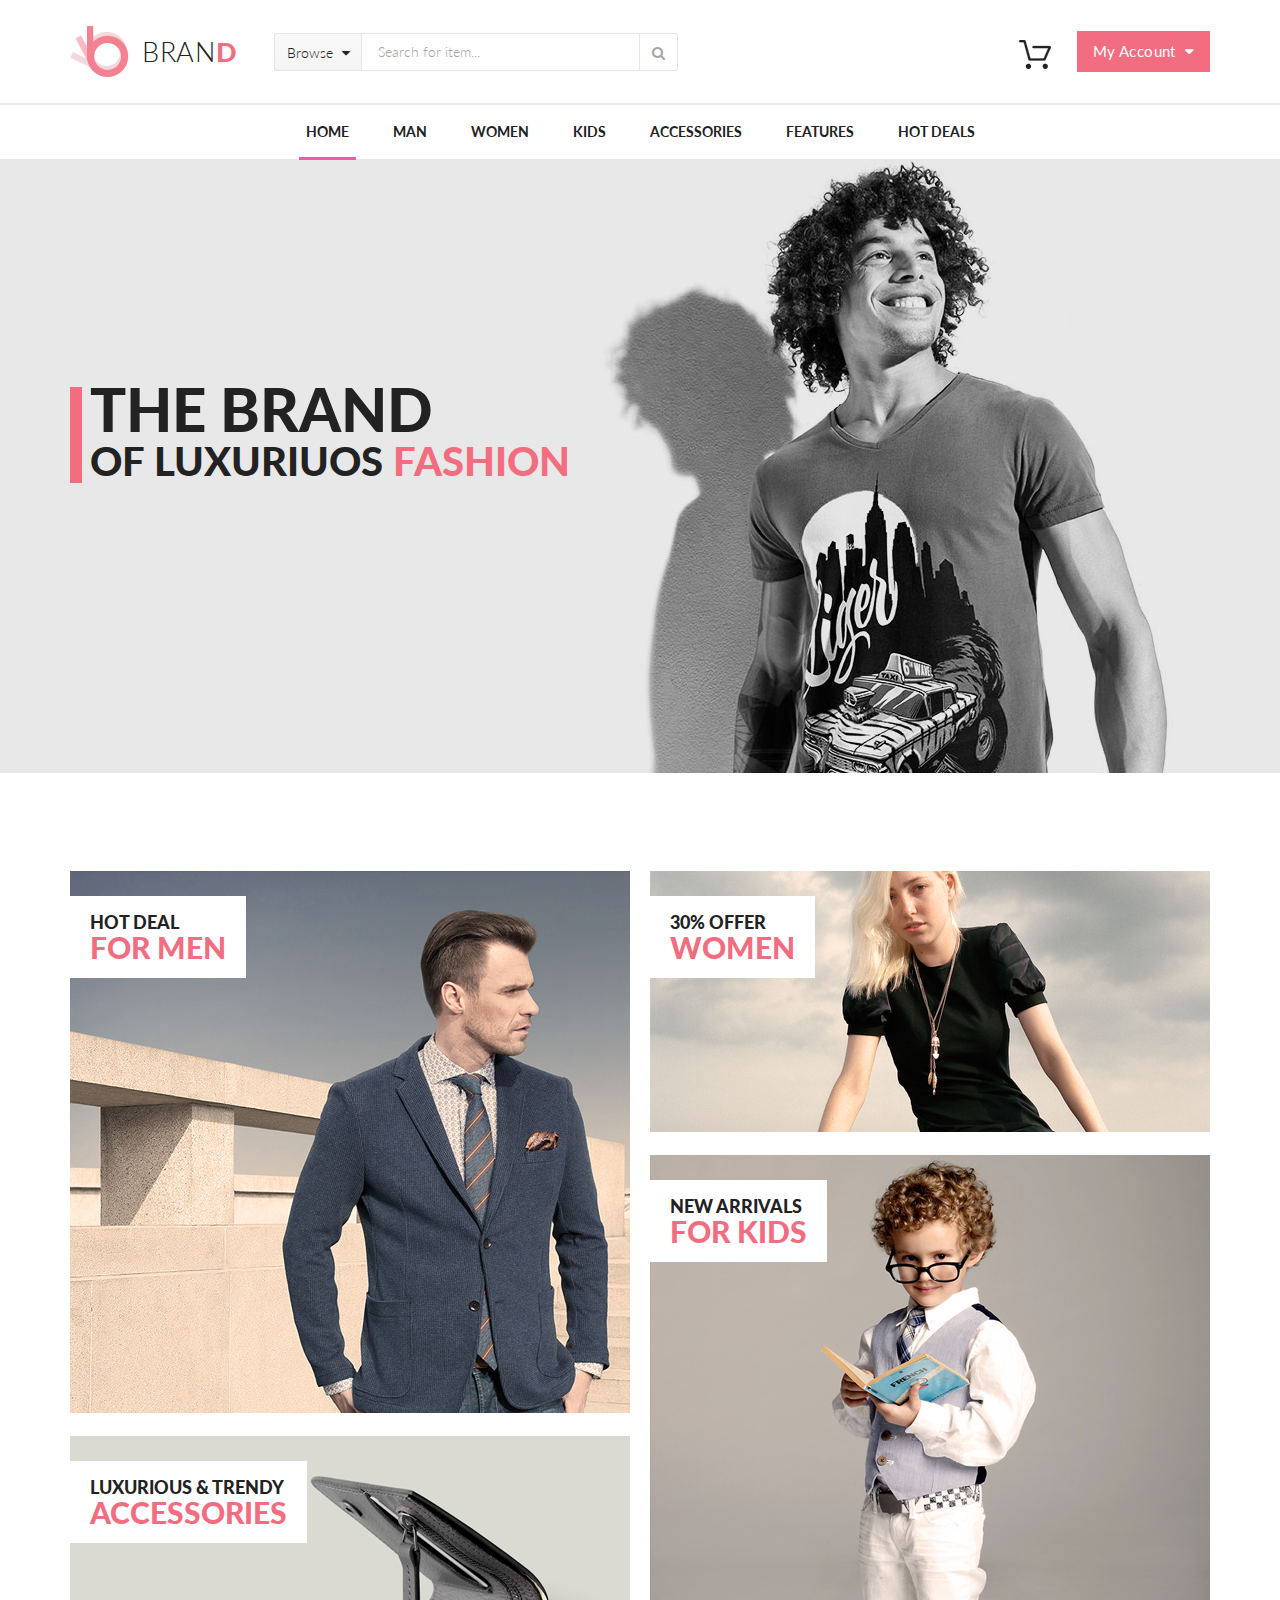
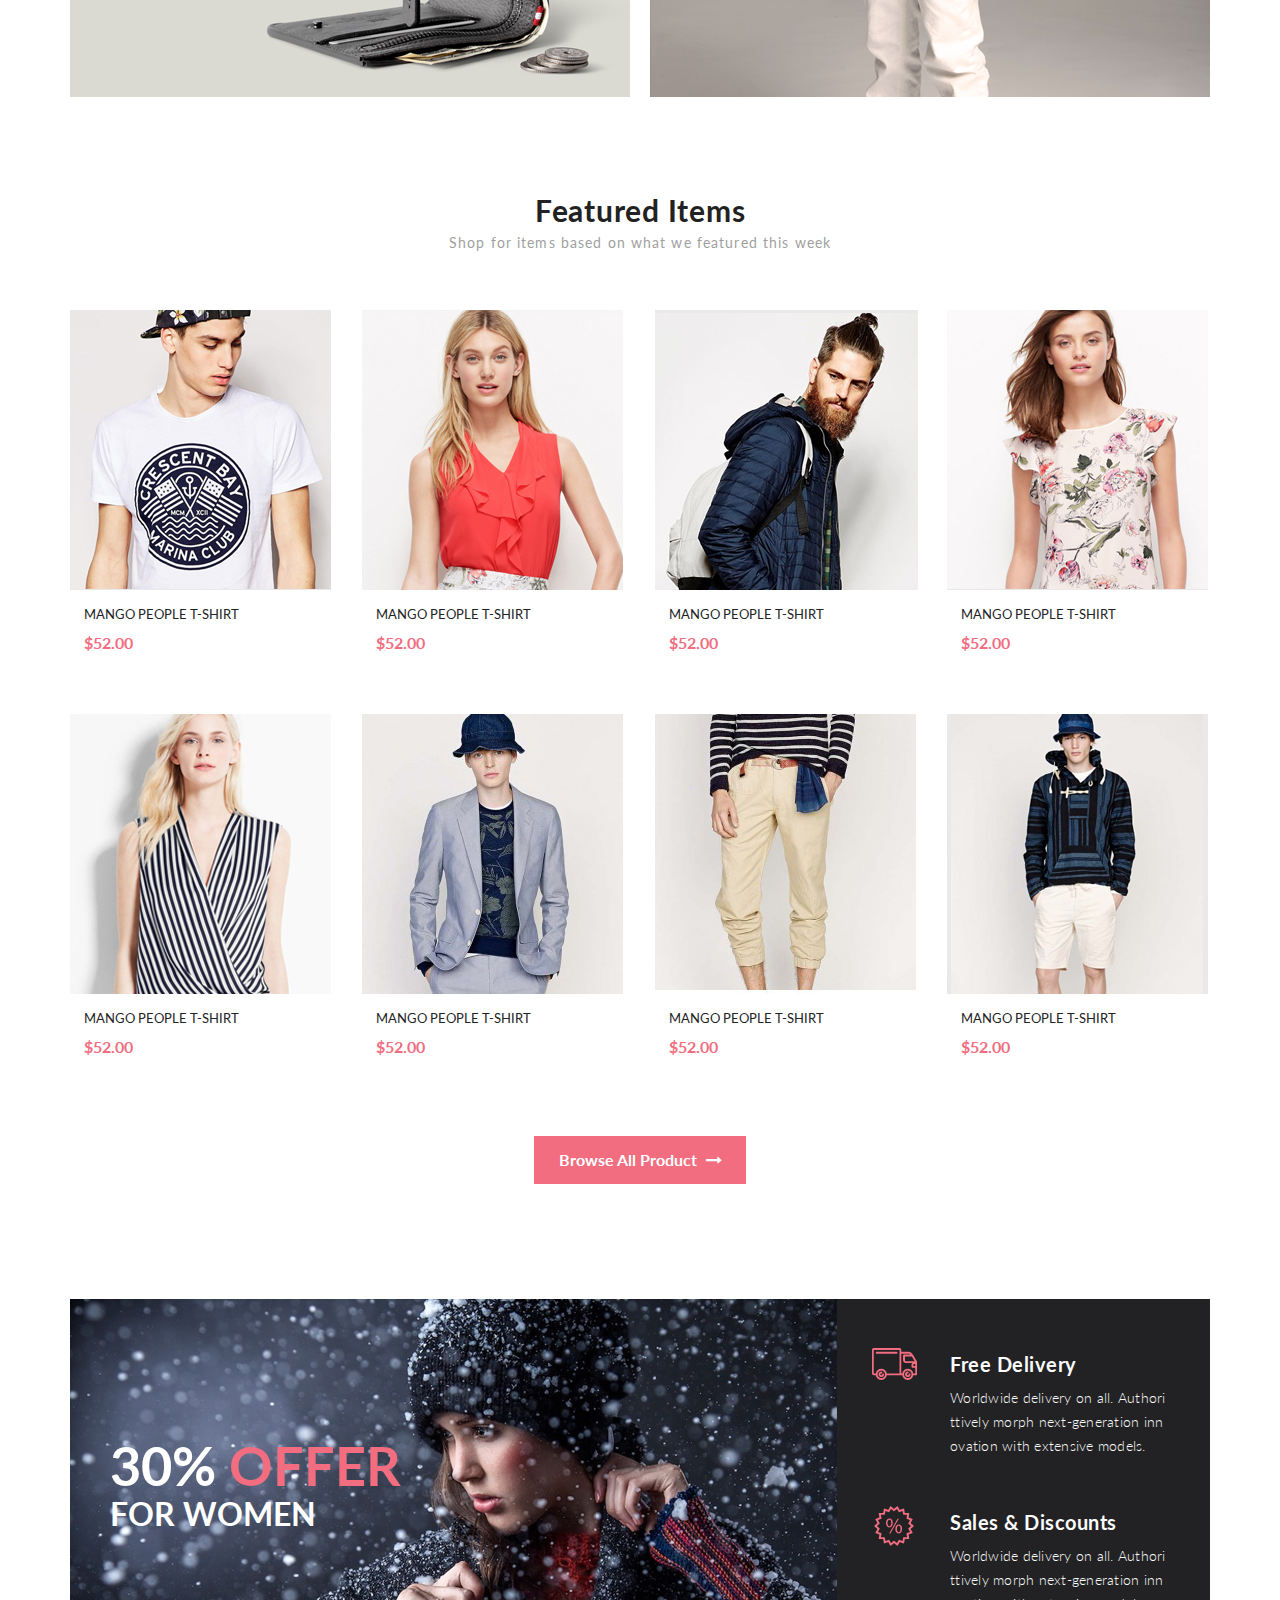
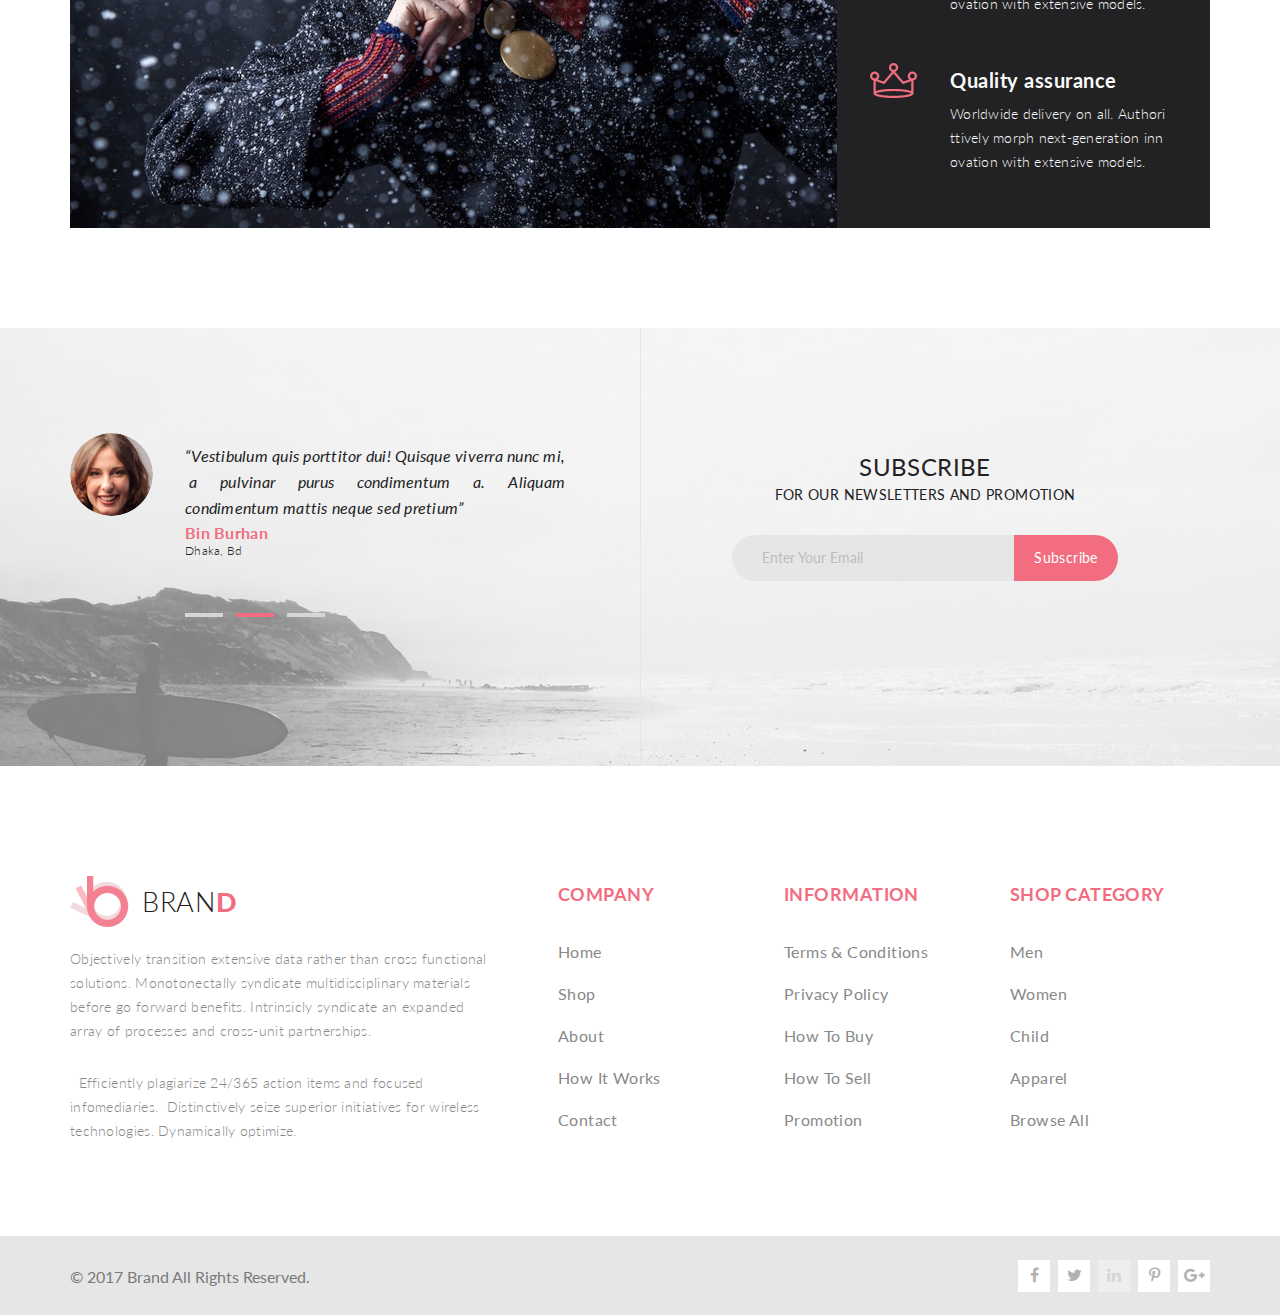
==== lesson-2/index.html @ b7039fea "начальное состояние" ====
<!doctype html>
<html lang="en">
<head>
    <meta charset="UTF-8">
    <title>Document</title>
    <link rel="stylesheet" href="css/reset.css">
    <link rel="stylesheet" href="css/style.css">
    <link href="https://fonts.googleapis.com/css?family=Lato:300,400,400i,700,900" rel="stylesheet">
    <link rel="stylesheet" href="https://maxcdn.bootstrapcdn.com/font-awesome/4.7.0/css/font-awesome.min.css">
</head>
<body>

<div class="header">
    <div class="container flex-box">

        <div class="search-block">
            <a href="index.html" class="logo"><img src="img/logo.png" alt="BRAND">BRAN<span>D</span></a>
            <a class="sb-cat-btn" href="#">Browse<i class="fa fa-caret-down" aria-hidden="true"></i></a>
            <input type="search" class="sb-input" placeholder="Search for item...">
            <a class="sb-search-btn" href="#"><i class="fa fa-search" aria-hidden="true"></i></a>
        </div>
        <div class="header-right">
            <a class="shop-cart" href="#"><img src="img/cart.png" alt="Shopping Cart"></a>
            <a class="my_acc" href="#">My Account<i class="fa fa-caret-down" aria-hidden="true"></i></a>
        </div>
    </div>
    <hr class="header-hr">
    <div class="container">
        <div class="nav">
            <ul>
                <li><a href="#" class="active-link">Home</a></li>
                <li><a href="#">Man</a></li>
                <li><a href="#">Women</a></li>
                <li><a href="#">Kids</a></li>
                <li><a href="#">Accessories</a></li>
                <li><a href="#">Features</a></li>
                <li><a href="#">Hot Deals</a></li>
            </ul>
        </div>
    </div>
</div>
<div class="slider">
    <div class="container">
        <div class="slider-block">
            <div class="slider-caption">
                <h2>The&nbsp;Brand<br>
                    <span>of Luxuriuos <span class="spec_color">Fashion</span></span></h2>
            </div>
        </div>
    </div>
</div>
<div class="main_content">
    <div class="container">
        <div class="categories">
            <div class="category-item catx2">
                <a href="#"><img src="img/men.jpg" alt="for men">

                    <div class="cat_label">hot deal<br><span>for men</span></div>
                </a>
            </div>
            <div class="category-item catx1">
                <a href="#">
                    <img src="img/access.jpg" alt="accessories">

                    <div class="cat_label">luxurious & trendy<br><span>accessories</span></div>
                </a></div>
            <div class="category-item catx1">
                <a href="#">
                    <img src="img/women.jpg" alt="for women">

                    <div class="cat_label">30% offer<br><span>women</span></div>
                </a></div>
            <div class="category-item catx2">
                <a href="#">
                    <img src="img/kids.jpg" alt="for kids">

                    <div class="cat_label">new arrivals<br><span>for kids</span></div>
                </a></div>
        </div>
    </div>
    <div class="container">
        <div class="features">
            <div class="feature-caption">
                <h3>Featured Items</h3>
                <span>Shop for items based on what we featured this week</span>
            </div>
            <div class="feature-list">
                <div class="feature-item">
                    <div class="f-thmb">
                        <div class="hover-cart-btn">
                            <a href="#" class="hover-add-to-cart"><img src="img/cart2.png" alt="cart">Add to Cart</a>
                        </div>
                        <div class="overlay-bg"></div>
                        <div class="f-img"><img src="img/01.jpg" alt="mango people t-shirt"></div>
                    </div>
                    <div class="f-desc">
                        <span class="f-title">mango people t-shirt</span><br>
                        <span class="f-price">52.00</span>
                    </div>
                </div>
                <div class="feature-item">
                    <div class="f-thmb">
                        <div class="hover-cart-btn">
                            <a href="#" class="hover-add-to-cart"><img src="img/cart2.png" alt="cart">Add to Cart</a>
                        </div>
                        <div class="overlay-bg"></div>
                        <div class="f-img"><img src="img/02.jpg" alt=""></div>
                    </div>
                    <div class="f-desc">
                        <span class="f-title">mango people t-shirt</span><br>
                        <span class="f-price">52.00</span>
                    </div>
                </div>
                <div class="feature-item">
                    <div class="f-thmb">
                        <div class="hover-cart-btn">
                            <a href="#" class="hover-add-to-cart"><img src="img/cart2.png" alt="cart">Add to Cart</a>
                        </div>
                        <div class="overlay-bg"></div>
                        <div class="f-img"><img src="img/03.jpg" alt=""></div>
                    </div>
                    <div class="f-desc">
                        <span class="f-title">mango people t-shirt</span><br>
                        <span class="f-price">52.00</span>
                    </div>
                </div>
                <div class="feature-item">
                    <div class="f-thmb">
                        <div class="hover-cart-btn">
                            <a href="#" class="hover-add-to-cart"><img src="img/cart2.png" alt="cart">Add to Cart</a>
                        </div>
                        <div class="overlay-bg"></div>
                        <div class="f-img"><img src="img/04.jpg" alt=""></div>
                    </div>
                    <div class="f-desc">
                        <span class="f-title">mango people t-shirt</span><br>
                        <span class="f-price">52.00</span>
                    </div>
                </div>
                <div class="feature-item">
                    <div class="f-thmb">
                        <div class="hover-cart-btn">
                            <a href="#" class="hover-add-to-cart"><img src="img/cart2.png" alt="cart">Add to Cart</a>
                        </div>
                        <div class="overlay-bg"></div>
                        <div class="f-img"><img src="img/05.jpg" alt=""></div>
                    </div>
                    <div class="f-desc">
                        <span class="f-title">mango people t-shirt</span><br>
                        <span class="f-price">52.00</span>
                    </div>
                </div>
                <div class="feature-item">
                    <div class="f-thmb">
                        <div class="hover-cart-btn">
                            <a href="#" class="hover-add-to-cart"><img src="img/cart2.png" alt="cart">Add to Cart</a>
                        </div>
                        <div class="overlay-bg"></div>
                        <div class="f-img"><img src="img/06.jpg" alt=""></div>
                    </div>
                    <div class="f-desc">
                        <span class="f-title">mango people t-shirt</span><br>
                        <span class="f-price">52.00</span>
                    </div>
                </div>
                <div class="feature-item">
                    <div class="f-thmb">
                        <div class="hover-cart-btn">
                            <a href="#" class="hover-add-to-cart"><img src="img/cart2.png" alt="cart">Add to Cart</a>
                        </div>
                        <div class="overlay-bg"></div>
                        <div class="f-img"><img src="img/07.jpg" alt=""></div>
                    </div>
                    <div class="f-desc">
                        <span class="f-title">mango people t-shirt</span><br>
                        <span class="f-price">52.00</span>
                    </div>
                </div>
                <div class="feature-item">
                    <div class="f-thmb">
                        <div class="hover-cart-btn">
                            <a href="#" class="hover-add-to-cart"><img src="img/cart2.png" alt="cart">Add to Cart</a>
                        </div>
                        <div class="overlay-bg"></div>
                        <div class="f-img"><img src="img/08.jpg" alt=""></div>
                    </div>
                    <div class="f-desc">
                        <span class="f-title">mango people t-shirt</span><br>
                        <span class="f-price">52.00</span>
                    </div>
                </div>
            </div>

        </div>
        <a href="#" class="all-items-btn">Browse All Product<i class="fa fa-long-arrow-right"
                                                               aria-hidden="true"></i></a>
    </div>
</div>
<div class="container">
    <div class="specials">
        <div class="spec-caption">30%&nbsp;<span class="spec_color">offer</span><br><span
                class="scnd-str">for women</span></div>
        <ul class="advantages">
            <li class="advant-item">
                <span class="ai-icon"><img src="img/ico1.png" alt="delivery"></span>

                <div class="ai-snippet">
                    <h4>Free Delivery</h4>
                    <span>Worldwide delivery on all. Authorittively morph next-generation innovation with extensive models.</span>
                </div>
            </li>
            <li class="advant-item">
                <span class="ai-icon"><img src="img/ico2.png" alt="delivery"></span>

                <div class="ai-snippet">
                    <h4>Sales & Discounts</h4>
                    <span>Worldwide delivery on all. Authorittively morph next-generation innovation with extensive models.</span>
                </div>
            </li>
            <li class="advant-item">
                <span class="ai-icon"><img src="img/ico3.png" alt="delivery"></span>

                <div class="ai-snippet">
                    <h4>Quality assurance</h4>
                    <span>Worldwide delivery on all. Authorittively morph next-generation innovation with extensive models.</span>
                </div>
            </li>
        </ul>
    </div>
</div>
</div>
<div class="testimonials test_bg">
    <div class="test_overlay">
        <hr class="test-delimeter">
    </div>
    <div class="container test-container">
        <div class="testimonial-block">
            <div class="test-item">
                <img src="img/avatar.jpg" alt="Bin Burhan">
                <blockquote>
                    <p>“Vestibulum quis porttitor dui! Quisque viverra nunc mi,  a pulvinar purus condimentum a. Aliquam
                        condimentum mattis neque sed pretium”</p>
                    <cite>Bin Burhan<br><span>Dhaka, Bd</span></cite>
                </blockquote>
            </div>
            <div class="test-nav"><span class="line"></span><span class="line cur-line"></span><span
                    class="line"></span></div>
        </div>
        <div class="subscribe-block">
            <div class="subscribe-title">subscribe<br><span>for our newsletters and promotion</span></div>
            <div class="email-block">
                <input type="email" placeholder="Enter Your Email">
                <a class="subscribe-btn" href="#">Subscribe</a>
            </div>
        </div>
    </div>
</div>
<div class="footer">
    <div class="container">
        <div class="footer-widgets">
            <div class="fw-desc">
                <span class="logo nopads"><img src="img/logo.png" alt="BRAND">BRAN<span>D</span></span>

                <div class="desc-text"><p>Objectively transition extensive data rather than cross functional solutions.
                    Monotonectally syndicate multidisciplinary materials before go forward benefits. Intrinsicly
                    syndicate an expanded array of processes and cross-unit partnerships.</p>

                    <p>  Efficiently plagiarize 24/365 action items and focused infomediaries.  Distinctively seize
                        superior initiatives for wireless technologies. Dynamically optimize.  </p></div>
            </div>
            <nav class="fw-company">
                <div class="fw-title">Company</div>
                <ul>
                    <li><a href="#">Home</a></li>
                    <li><a href="#">Shop</a></li>
                    <li><a href="#">About</a></li>
                    <li><a href="#">How It Works</a></li>
                    <li><a href="#">Contact</a></li>
                </ul>
            </nav>
            <nav class="fw-info">
                <div class="fw-title">Information</div>
                <ul>
                    <li><a href="#">Terms & Conditions</a></li>
                    <li><a href="#">Privacy Policy</a></li>
                    <li><a href="#">How To Buy</a></li>
                    <li><a href="#">How To Sell</a></li>
                    <li><a href="#">Promotion</a></li>
                </ul>
            </nav>
            <nav class="fw-cat-menu">
                <div class="fw-title">Shop Category</div>
                <ul>
                    <li><a href="#">Men</a></li>
                    <li><a href="#">Women</a></li>
                    <li><a href="#">Child</a></li>
                    <li><a href="#">Apparel</a></li>
                    <li><a href="#">Browse All</a></li>
                </ul>
            </nav>
        </div>
    </div>
    <div class="copyrights">
        <div class="container flex-box">
            <span>© 2017 Brand All Rights Reserved.</span>

            <div class="footer-socials">
                <a href="#fb"><i class="fa fa-facebook" aria-hidden="true"></i></a>
                <a href="#tw"><i class="fa fa-twitter" aria-hidden="true"></i></a>
                <a href="#in"><i class="fa fa-linkedin" aria-hidden="true"></i></a>
                <a href="#p"><i class="fa fa-pinterest-p" aria-hidden="true"></i></a>
                <a href="#g"><i class="fa fa-google-plus" aria-hidden="true"></i></a>
            </div>
        </div>
    </div>
</div>
</body>
</html>
---- lesson-2/css/style.css ----
* {
    font-family: Lato;
    box-sizing: border-box;
}

.header, .slider, .main_content, .footer {
    display: block;
}

.header hr {
/*    height: 101px;
    box-shadow: 0 0 10px rgba(0, 0, 0, 0.17);*/
    border: 1px solid #ececec;
    margin: 0;
}

.container {
    display: block;
    width: 1200px;
    margin: 0 auto;
    padding: 0 30px;
    height: 100%;
}
.clearfix:after {
    content:"";
    display:block;
    height:0;
    clear:both;
    visibility:hidden;
}

.flex-box {
    display: flex;
    justify-content: space-between;
    align-content: center;
    align-items: center;
}

.logo, .search-block, .header-right {
    display: flex;
    align-items: center;
}

.header-right {
    align-items: flex-end;
    padding: 31px 0;
}

.logo {
    text-decoration: none;
    color: #222;
    font-family: Lato;
    font-size: 27px;
    font-weight: 300;
    line-height: 32px;
    letter-spacing: 0.68px;
    padding: 25px 0;
    margin-right: 37px;
}

.logo img {
    margin-right: 13px;
}

.logo span {
    color: #f16d7f;
    font-weight: 900;
    letter-spacing: 0.68px;
}

.my_acc {
    display: inline-block;
    text-align: center;
    width: 133px;
    height: 41px;
    background-color: #f16d7f;
    font-family: Lato;
    color: #ffffff;
    font-size: 15px;
    font-weight: 400;
    line-height: 41px;
    letter-spacing: 0.38px;
    margin-left: 26px;
    text-decoration: none;
}

.my_acc > i, .sb-cat-btn > i, .all-items-btn > i {
    margin-left: 9px;
}
.my_acc:hover {
    background: #f16d7f;
    background: -moz-linear-gradient(top,  #f16d7f 0%, #f16d7f 40%, #d36170 100%);
    background: -webkit-linear-gradient(top,  #f16d7f 0%,#f16d7f 40%,#d36170 100%);
    background: linear-gradient(to bottom,  #f16d7f 0%,#f16d7f 40%,#d36170 100%);
    filter: progid:DXImageTransform.Microsoft.gradient( startColorstr='#f16d7f', endColorstr='#d36170',GradientType=0 );

}

.search-block {

}
.sb-cat-btn {
    text-align: center;
    width: 87px;
    height: 38px;
    color: #222;
    font-family: Lato;
    font-size: 14px;
    font-weight: 300;
    line-height: 38px;
    background-color: #cdcdcc;
    background-image: linear-gradient(180deg, #f9f9f9 0%, whitesmoke 100%);
    border: 1px solid #e6e6e6;
    border-radius: 3px 0px 0px 3px;
    text-decoration: none;
    border-right: none;
}
.sb-cat-btn:hover {
    background: #ffffff;
    background: -moz-linear-gradient(top,  #ffffff 0%, #f9f9f9 40%, #f2f2f2 100%);
    background: -webkit-linear-gradient(top,  #ffffff 0%,#f9f9f9 40%,#f2f2f2 100%);
    background: linear-gradient(to bottom,  #ffffff 0%,#f9f9f9 40%,#f2f2f2 100%);
    filter: progid:DXImageTransform.Microsoft.gradient( startColorstr='#ffffff', endColorstr='#f2f2f2',GradientType=0 );
}
.sb-search-btn {
    color: #a4a4a4;
    font-family: FontAwesome;
    font-size: 14px;
    font-weight: 400;
    line-height: 38px;
    width: 38px;
    height: 38px;
    background-color: white;
    border: 1px solid #e6e6e6;
    border-radius: 0px 3px 3px 0px;
    text-align: center;
    border-left:none;
}
.sb-search-btn:hover {
    background: #ffffff;
    background: -moz-linear-gradient(top,  #ffffff 0%, #f9f9f9 40%, #f2f2f2 100%);
    background: -webkit-linear-gradient(top,  #ffffff 0%,#f9f9f9 40%,#f2f2f2 100%);
    background: linear-gradient(to bottom,  #ffffff 0%,#f9f9f9 40%,#f2f2f2 100%);
    filter: progid:DXImageTransform.Microsoft.gradient( startColorstr='#ffffff', endColorstr='#f2f2f2',GradientType=0 );

}
.sb-input {
    border: 1px solid #e6e6e6;
    height: 38px;
    width: 279px;
    line-height: 38px;
    font-family:Lato;
    color: #222;
    font-size: 14px;
    font-weight: 300;
    padding: 0 16px;
}
.sb-input {
    outline:none;
}
.sb-input::-moz-placeholder { color: #a4a4a4; }
.sb-input::-webkit-input-placeholder { color: #a4a4a4; }


.nav ul {
    display: flex;
    height: 54px;
    list-style-type: none;
    justify-content: center;
    margin: 0 auto;
    width: 800px;
}

.nav li {
    margin: 0 15px;
    line-height: 54px;
}

.nav a {
    color: #222;
    font-family: Lato;
    font-size: 14px;
    font-weight: 700;
    line-height: 26px;
    text-transform: uppercase;
    padding: 17px 7px;
    text-decoration: none;
}

.active-link, .nav li:not(.active-link):hover {
    border-bottom: 3px solid #ef5ba7;
    transition-timing-function: linear;
    transition-duration: 0.2s;
}

.slider {
    background-color: #e8e8e8;
}
.slider-block {
    height: 614px;
    width: auto;
    background: url("../img/slider01.jpg") no-repeat bottom left;
    padding-top:20%;
}
.slider-caption {
    display: inline-block;
    font-family: Lato;
    font-weight: 400;
    text-transform: uppercase;
    border-left: 12px solid #f16d7f;
    line-height: 44px;
    padding-left: 8px;
}

.slider-caption > h2 {
    color: #222;
    font-size: 60px;
    font-weight: 900;
}

.slider-caption > h2 > span {
    font-size: 40px;
}

.spec_color, .cat_label > span {
    color: #f16d7f;
}
.categories {
    margin-top: 98px;
    column-count: 2;
    column-gap: 20px;
}
.category-item {
    display: inline-block;
    margin-bottom: 20px;
    position: relative;
    overflow: hidden;
}
.catx1 {
    width: 560px;
    height: 261px;}
.catx2{
    width: 560px;
    height: 542px;}

.category-item img {
    -moz-transition: all 1s ease-out;
    -o-transition: all 1s ease-out;
    -webkit-transition: all 1s ease-out;
}
.category-item:hover img {
    -webkit-transform: scale(1.05);
    -moz-transform: scale(1.05);
    -o-transform: scale(1.05);
}

.cat_label {
    position: absolute;
    background-color: #fff;
    top: 25px;
    padding: 16px 20px;
    font-family: Lato;
    font-weight: 900;
    text-transform: uppercase;
    font-size: 18px;
    line-height: 20px;
    color: #222222;
}
.cat_label > span {
    font-size: 30px;
    line-height: 30px;
}
.features {
    margin-top: 66px;
}
.feature-caption {
    text-align: center;
    margin-bottom: 58px;
}
.feature-caption > h3 {
    color: #222;
    font-family: Lato;
    font-size: 30px;
    font-weight: 700;
    line-height: 48px;
    letter-spacing: 0.75px;
}
.feature-caption > span {
    color: #9f9f9f;
    font-family: Lato;
    font-size: 14px;
    font-weight: 400;
    line-height: 18px;
    letter-spacing: 0.08em;
    }
.feature-list {
    display: flex;
    justify-content: space-between;
    flex-wrap: wrap;
}
.feature-item {
    display: inline-block;
    width: 263px;
    height: 364px;
    background-color: #fff;
    margin-bottom: 40px;
}
.feature-item:hover {
    box-shadow: 0 5px 8px rgba(0, 0, 0, 0.16);
}
.f-thmb {
    width: 100%;
    height: 281px;
    position: relative;
}
.f-desc{
    width: 100%;
    height: auto;
    padding: 10px 14px;
    font-family:Lato;
    text-transform: uppercase;
}
.f-desc > .f-title {
    color: #222;
    font-size: 13px;
    font-weight: 400;
    line-height: 26px;
}
.f-desc > .f-price {
    color: #f16d7f;
    font-size: 16px;
    font-weight: 700;
    line-height: 32px;
}
.f-desc > .f-price::before {
    content: '$';
}

.hover-add-to-cart {
    display: flex;
    align-items: center;
    justify-content: space-around;
    color: white;
    font-family: Lato;
    font-size: 13px;
    font-weight: 700;
    width: 123px;
    height: 39px;
    border: 1px solid white;
    text-decoration: none;
    margin: 0 auto;
}
.hover-cart-btn {
    width: 100%;
    position: absolute;
    top:98px;
}


.feature-item:hover .overlay-bg {
    background-color: rgb(58, 56, 56);
    -ms-filter: "progid:DXImageTransform.Microsoft.Alpha(Opacity=80)";
    filter: alpha(opacity=83);
    -moz-opacity: 0.83;
    -khtml-opacity: 0.83;
    opacity: 0.83;
    display:block;
}
.feature-item:hover .hover-cart-btn {
    -ms-filter: "progid:DXImageTransform.Microsoft.Alpha(Opacity=100)";
    filter: alpha(opacity=100);
    -moz-opacity: 1;
    -khtml-opacity: 1;
    opacity: 1;
    z-index:450;
    display:block;
}


.feature-item .overlay-bg, .feature-item .hover-cart-btn {
    position: absolute;
    width: 100%;
    height:100%;
    vertical-align:middle;
    text-align:center;
    opacity:0;
    -webkit-transition: all 0.3s ease;
    -moz-transition: all 0.3s ease;
    -o-transition: all 0.3s ease;
    transition: all 0.3s ease;
    display:none;
}
.all-items-btn {
    display: block;
    margin: 18px auto;
    width: 212px;
    height: 48px;
    background-color: #f16d7f;
    color: white;
    font-family: Lato;
    font-size: 16px;
    font-weight: 700;
    line-height: 48px;
    text-align: center;
    text-decoration: none;
}
.all-items-btn:hover {
    background: #f16d7f;
    background: -moz-linear-gradient(top,  #f16d7f 0%, #f16d7f 40%, #d36170 100%);
    background: -webkit-linear-gradient(top,  #f16d7f 0%,#f16d7f 40%,#d36170 100%);
    background: linear-gradient(to bottom,  #f16d7f 0%,#f16d7f 40%,#d36170 100%);
    filter: progid:DXImageTransform.Microsoft.gradient( startColorstr='#f16d7f', endColorstr='#d36170',GradientType=0 );

}

.specials {
    margin: 115px auto 0;
    width: 100%;
    height: 529px;
    background: url("../img/spec_bg.jpg") no-repeat top left;
    background-color: #222224;
}
.spec-caption {
    float: left;
    padding: 147px 0 0 40px;
    width: 293px;
    height: 78px;
    font-family: Lato;
    font-weight: 700;
    color: white;
    font-size: 54px;
    text-transform: uppercase;
    line-height: 40px;
}

.spec-caption > .scnd-str {
    color: white;
    font-size: 32px;
}
.advantages {
    display: block;
    float: right;
    width: 373px;
    margin-top: 48px;
}
.advant-item {
    display: flex;
    justify-content: space-between;
    align-items: flex-start;
    margin-bottom: 47px;
}
.advant-item .ai-icon {
    min-width: 49px;
    text-align: center;
    margin: 0 32px;
}
.advant-item .ai-snippet {
    color: #fbfbfb;
    font-family: Lato;
    font-size: 14px;
    font-weight: 300;
    line-height: 24px;
    margin-right: 43px;
}
.advant-item .ai-snippet > h4 {
    font-size: 20px;
    font-weight: 700;
    letter-spacing: 0.5px;
    margin: 5px 0 10px;
}
.advant-item .ai-snippet > span {
    display: block;
    width: 100%;
    letter-spacing: 0.25px;
    word-break: break-all;
}
.test_bg {
    width: 100%;
    height: 438px;
    background: url("../img/testimonials-bg.jpg") no-repeat bottom center;
    position: relative;
}
.test_overlay {
    background-color: rgba(247,247,248,0.5);
    display: block;
    width: 100%;
    height: 438px;
    margin: 0 auto;
    position: absolute;
}
.test-delimeter{
    width: 1px;
    height: 438px;
    color: #e6e6e6;
    background-color: #e6e6e6;
    margin:auto;
    border: 0 none;

}
.testimonials {
    margin-top: 100px;
    width: 100%;
    display: flex;
    justify-content: space-between;
}
.testimonial-block, .subscribe-block {
    width: 50%;
    height: 180px;
}
.testimonial-block {
    display: flex;
    justify-content: space-between;
    flex-direction: column;
}
.test-container {
    margin-top: 100px;
    height: 180px;
    display: flex;
    z-index: 10;
}
.test-item {
    position: relative;
    padding-left: 115px;
    padding-right:75px;
    padding-top: 15px;
}
.test-item > img {
    position: absolute;
    top:5px;
    left: 0;
    border-radius: 100%;
}
.test-item > blockquote > p{
    margin-bottom: 5px;
    text-align: justify;
    color: #222224;
    font-family: Lato;
    font-size: 16px;
    font-style: italic;
    line-height: 26px;
    letter-spacing: 0.25px;
}
.test-item > blockquote > cite{
    color: #f16d7f;
    font-family: Lato;
    font-size: 16px;
    font-weight: 700;
    line-height: 0px;
    letter-spacing: 0.3px;
}
.test-item > blockquote > cite > span {
    color: #222224;
    font-size: 12px;
    font-weight: 300;
    line-height: 0px;
}
.test-nav > .line {
    display: inline-block;
    margin-right: 13px;
    width: 38px;
    height: 4px;
    background-color: #d6d6d6;
}
.test-nav > .cur-line {
    background-color: #f16d7f;
}
.test-nav {
    padding-left: 115px;
    height: 4px;
}
.subscribe-block {
    display: flex;
    text-align: center;
    justify-content: center;
    flex-direction: column;
    align-items: center;
}
.subscribe-title {
    color: #222224;
    font-family: Lato;
    font-weight: 400;
    font-size: 24px;
    text-transform: uppercase;
    letter-spacing: 0.35px;
}
.subscribe-title > span {
    font-size: 14px;
}
.subscribe-block > .email-block {
    display: flex;
    align-items: center;
    margin-top: 32px;
}
.subscribe-block > .email-block > .subscribe-btn {
    width: 104px;
    height: 46px;
    background-color: #f16d7f;
    border-radius: 0px 23px 23px 0px;
    color: white;
    font-family: Lato;
    font-size: 14px;
    font-weight: 400;
    line-height: 46px;
    text-align: center;
    text-decoration: none;
    letter-spacing: 0.35px;
}
.subscribe-block > .email-block > .subscribe-btn:hover {
    background: #f16d7f;
    background: -moz-linear-gradient(top,  #f16d7f 0%, #f16d7f 40%, #d36170 100%);
    background: -webkit-linear-gradient(top,  #f16d7f 0%,#f16d7f 40%,#d36170 100%);
    background: linear-gradient(to bottom,  #f16d7f 0%,#f16d7f 40%,#d36170 100%);
    filter: progid:DXImageTransform.Microsoft.gradient( startColorstr='#f16d7f', endColorstr='#d36170',GradientType=0 );

}

.subscribe-block > .email-block > input[type="email"] {
    width: 282px;
    height: 46px;
    background-color: #e1e1e1;
    border-radius: 23px 0 0 23px;
    border: 0px none;
    padding-left: 30px;
    padding-right: 4px;
    opacity: 0.67;
    color: #222224;
    font-family: Lato;
    font-size: 14px;
    font-weight: 400;
    line-height: 46px;
}
.subscribe-block > .email-block > input[type="email"]:focus {
    outline:none;
}
.subscribe-block > .email-block > input[type="email"]::-moz-placeholder { color: #a4a4a4; }
.subscribe-block > .email-block > input[type="email"]::-webkit-input-placeholder { color: #a4a4a4; }

.nopads {
    padding: 0;}
.footer-widgets {
    padding: 110px 0 90px;
    background-color: #fff;
    display: flex;
    justify-content: space-between;
    align-items: flex-start;
}
.fw-desc > .desc-text {
    margin-top: 20px;
    height: 180px;
    width: 427px;
    color: #898989;
    font-family: Lato;
    font-size: 14px;
    font-weight: 300;
    line-height: 24px;
    letter-spacing: 0.3px;
}
.fw-desc > .desc-text > p{
    margin-bottom: 2em;
}
.fw-company, .fw-info, .fw-cat-menu {
    width: 200px;
    margin-left: 25px;

}
.footer-widgets .fw-title {
    color: #f16d7f;
    font-family: Lato;
    font-size: 18px;
    font-weight: 700;
    text-transform: uppercase;
    letter-spacing: 0.45px;
    line-height: 2em;;
}
.footer-widgets ul {
    margin-top: 24px;
}
.footer-widgets ul > li {
    font-family: Lato;
    font-size: 16px;
    font-weight: 400;
    letter-spacing: 0.4px;
    line-height: 2em;
    margin-bottom: 10px;
}
.footer-widgets ul > li > a {
    text-decoration: none;
    color: #898989;
}
.footer-widgets ul > li > a:hover {
    border-bottom: 1px solid #898989;
}
.footer-widgets > .fw-company {
    margin-left: 60px;
}
.copyrights {
    width: 100%;
    height: 79px;
    background-color: #e6e6e6;
    margin: 0 auto;
}
.copyrights > .container > span {
    height: 14px;
    color: #7a7a7a;
    font-family: Lato;
    font-size: 16px;
    font-weight: 400;
}
.footer-socials {
    width: 192px;
    display: flex;
    justify-content: space-between;
    align-items: center;
}
.footer-socials > a{
    text-decoration: none;
    display: inline-block;
    width: 32px;
    height: 32px;
    font-size: 16px;
    font-weight: 400;
    line-height: 32px;
    text-align: center;
    color: #b2b2b2;
    background-color: #fff;
}
.footer-socials > a:hover{
    color: #f7f7f8;
    background-color: #f16d7f;
}
.footer-socials > a[href="#in"], .footer-socials > a[href="#in"]:hover{
    color: #d6d6d6;
    background-color: #eeeeee;
    cursor: not-allowed;
}
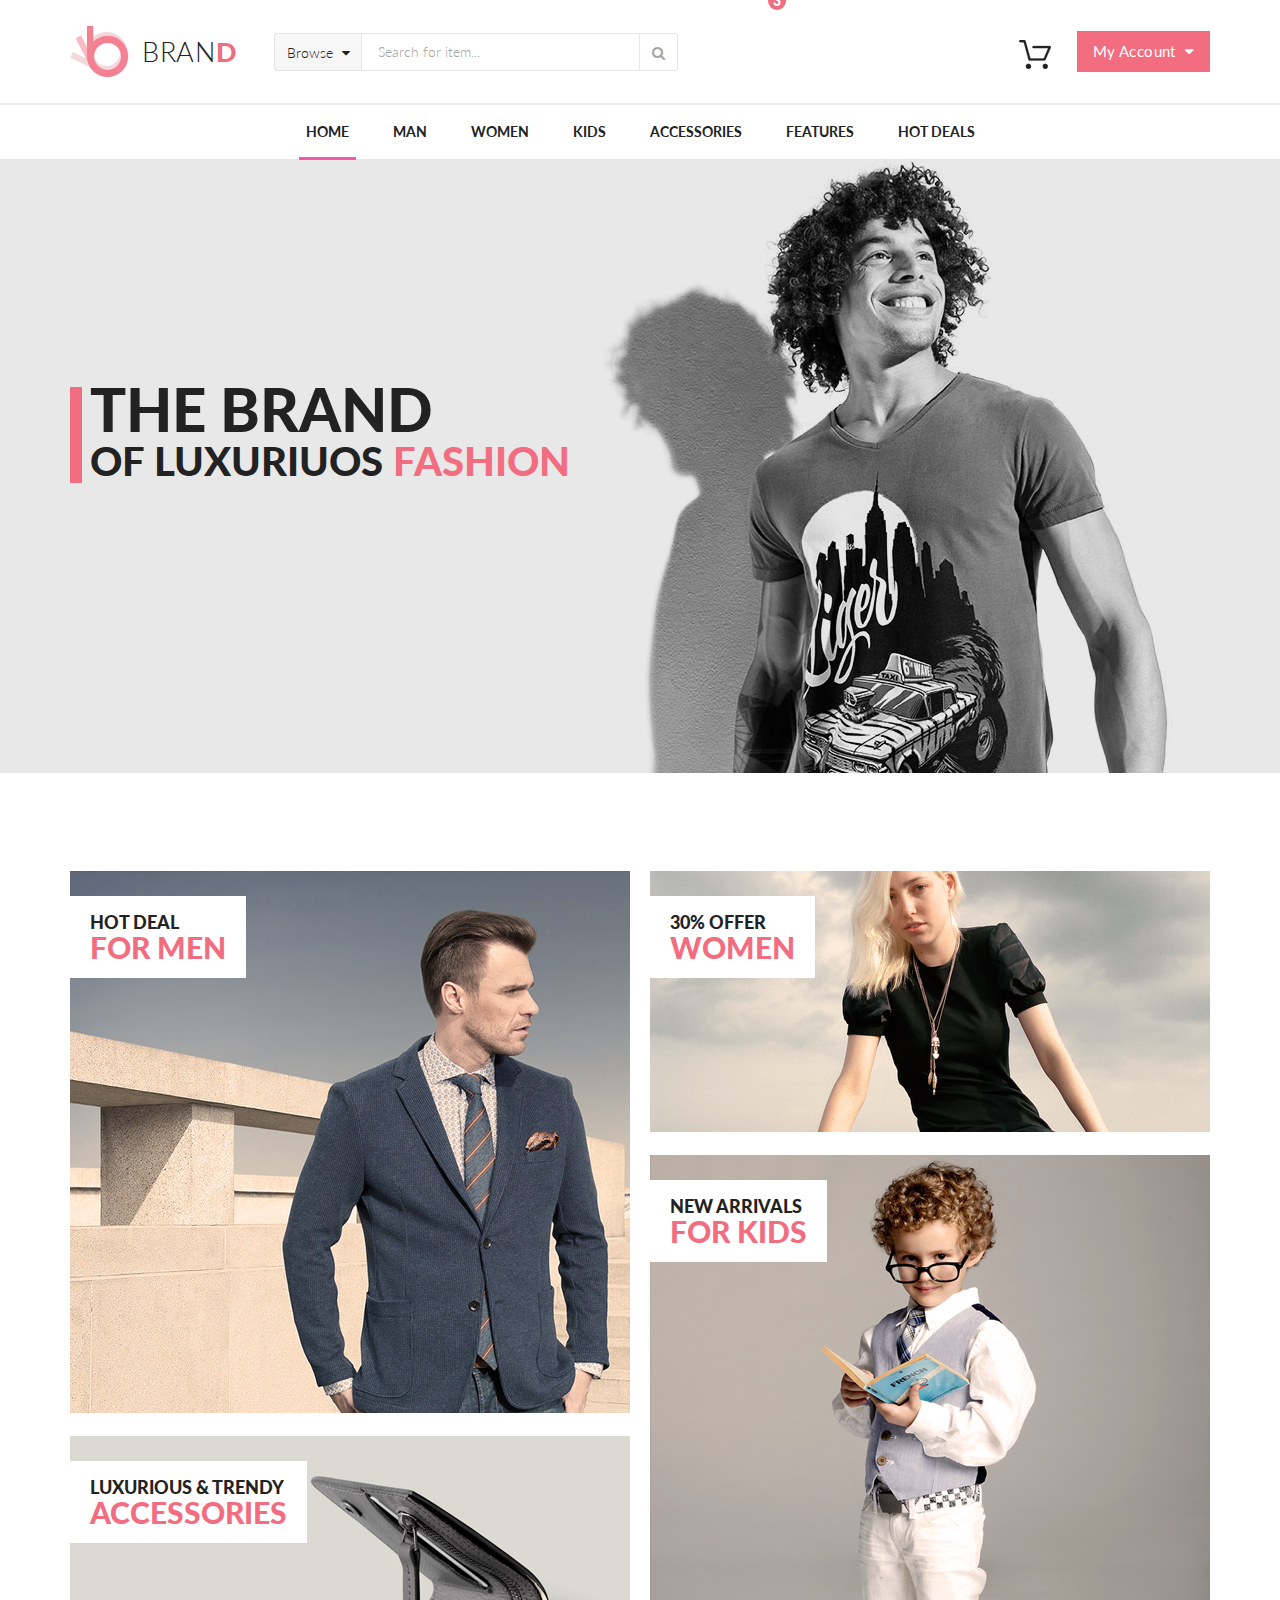
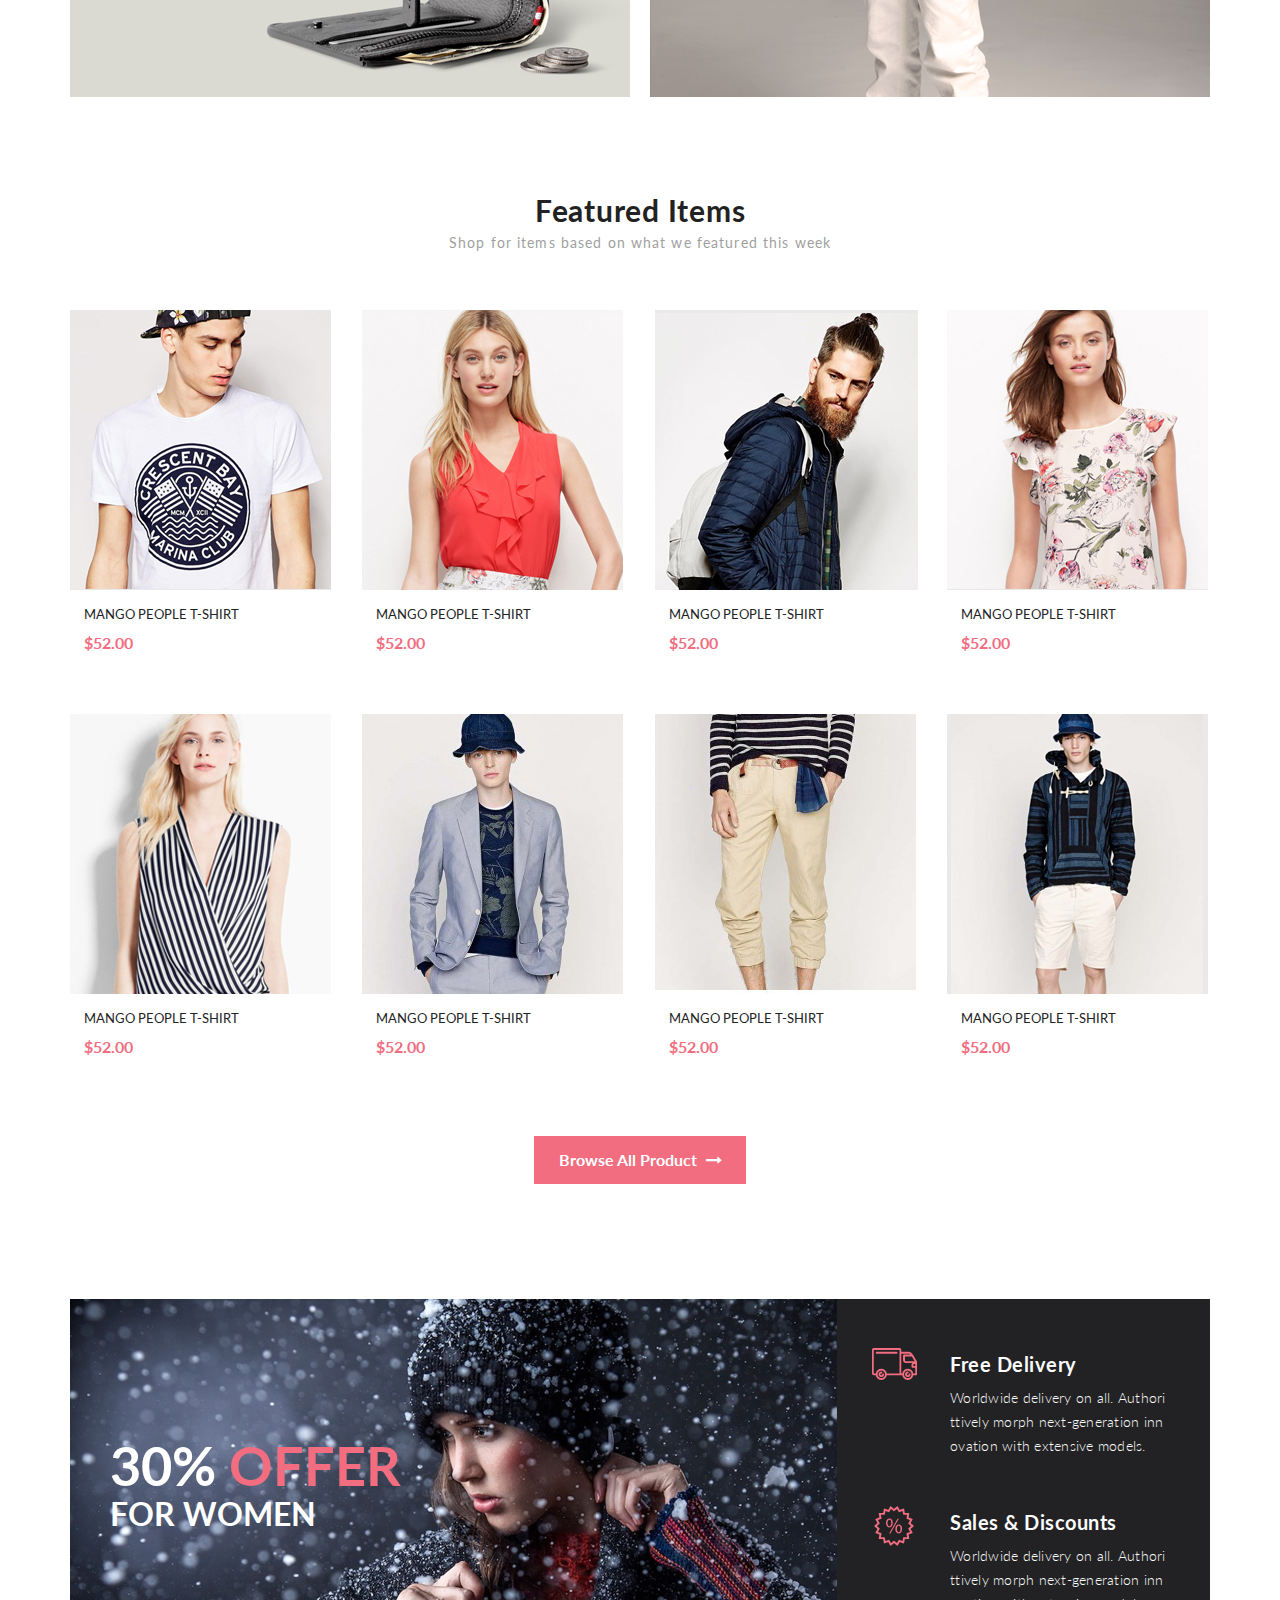
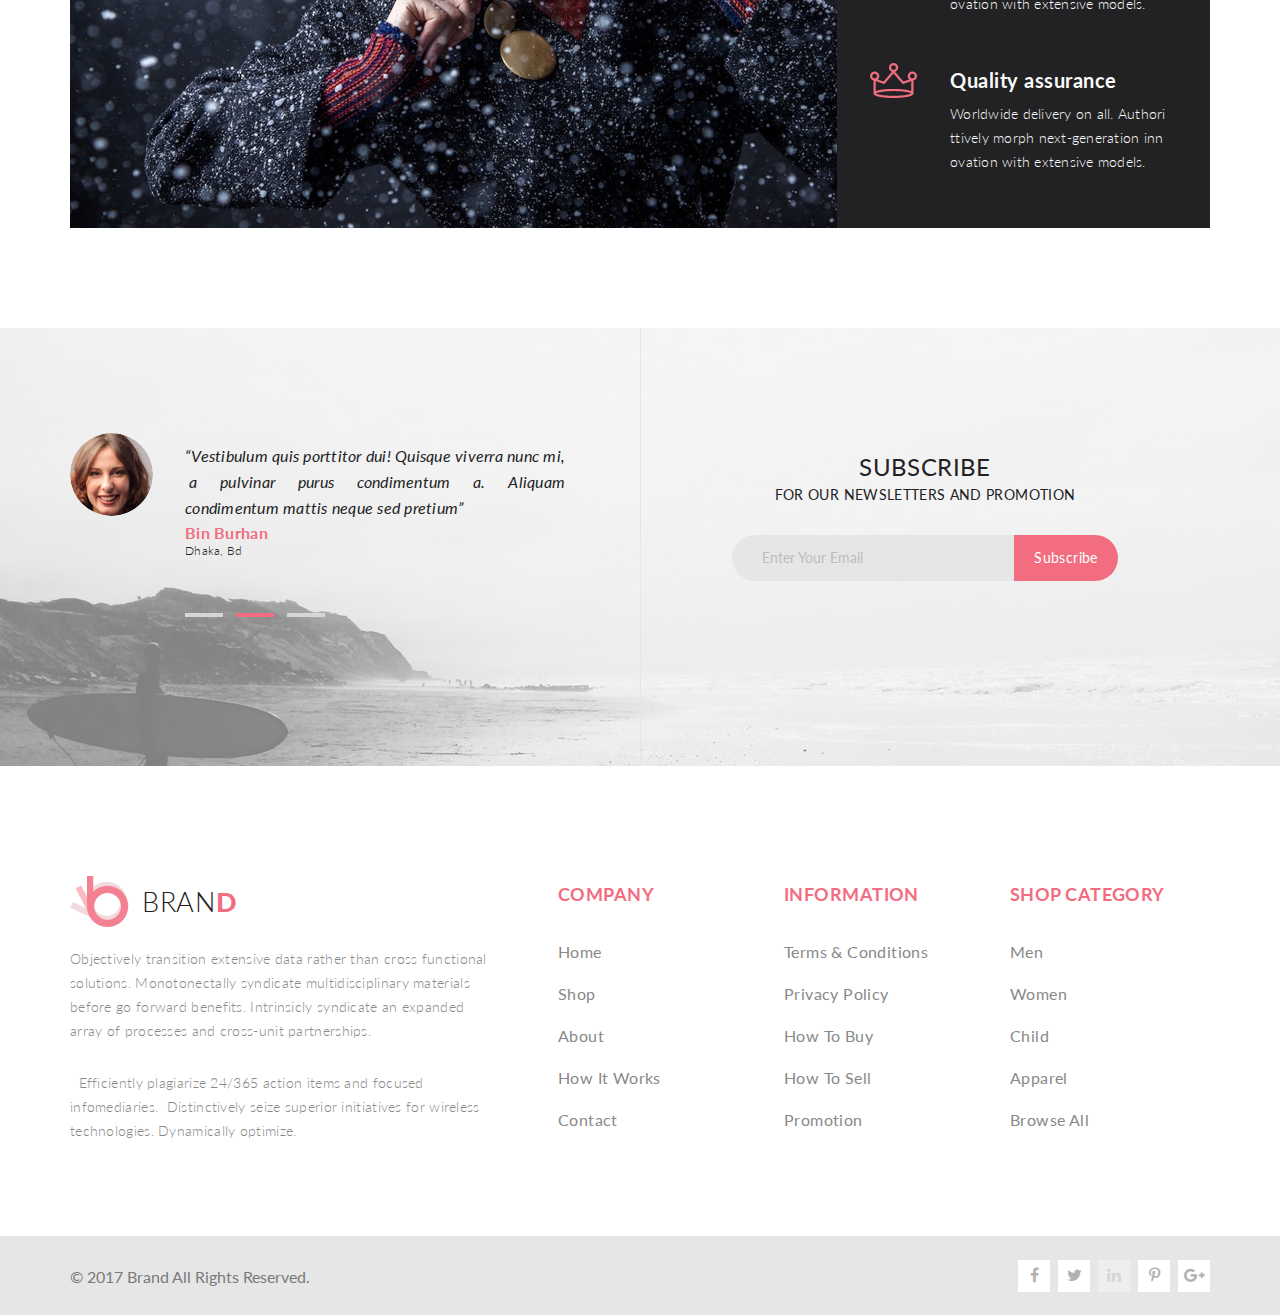
==== commit ff11fee7: "всплывающее меню аккаунта" ====
--- a/lesson-2/index.html
+++ b/lesson-2/index.html
@@ -9,7 +9,6 @@
     <link rel="stylesheet" href="https://maxcdn.bootstrapcdn.com/font-awesome/4.7.0/css/font-awesome.min.css">
 </head>
 <body>
-
 <div class="header">
     <div class="container flex-box">
 
@@ -21,7 +20,20 @@
         </div>
         <div class="header-right">
             <a class="shop-cart" href="#"><img src="img/cart.png" alt="Shopping Cart"></a>
-            <a class="my_acc" href="#">My Account<i class="fa fa-caret-down" aria-hidden="true"></i></a>
+            <span class="cart-badge">3</span>
+
+            <div class="acc_block">
+                <ul class="acc_menu">
+                    <li><a href="#">Profile</a></li>
+                    <li><a href="#">My orders</a></li>
+                    <li><a href="#">Wishlist</a></li>
+                    <li><a href="#">Bonus card</a></li>
+                    <li>
+                        <div class="am_last_item"><a href="#">Sign in</a> || <a href="#">Create account</a></div>
+                    </li>
+                </ul>
+                <a class="my_acc_btn" href="#">My Account<i class="fa fa-caret-down" aria-hidden="true"></i></a>
+            </div>
         </div>
     </div>
     <hr class="header-hr">
--- a/lesson-2/css/style.css
+++ b/lesson-2/css/style.css
@@ -45,6 +45,28 @@
     align-items: flex-end;
     padding: 31px 0;
 }
+.shop-cart {
+    display: block;
+    position: relative;
+}
+
+.cart-badge {
+    position: absolute;
+    width: 18px;
+    height: 18px;
+    top: -8px;
+    left: 60%;
+    background-color: #f16d7f;
+    font-family: Lato;
+    font-size: 14px;
+    font-weight: 900;
+    text-align: center;
+    color: white;
+    line-height: 18px;
+    -webkit-border-radius: 100%;
+    -moz-border-radius: 100%;
+    border-radius: 100%;
+}
 
 .logo {
     text-decoration: none;
@@ -67,9 +89,14 @@
     font-weight: 900;
     letter-spacing: 0.68px;
 }
-
-.my_acc {
+.acc_block {
     display: inline-block;
+    position: relative;
+    z-index: 10;
+    overflow: hidden;
+}
+.my_acc_btn {
+    display: block;
     text-align: center;
     width: 133px;
     height: 41px;
@@ -82,18 +109,80 @@
     letter-spacing: 0.38px;
     margin-left: 26px;
     text-decoration: none;
-}
-
-.my_acc > i, .sb-cat-btn > i, .all-items-btn > i {
+
+}
+.acc_menu {
+    display: flex;
+    justify-content: space-between;
+    flex-direction: column;
+    align-items: center;
+    position: absolute;
+    opacity: 0;
+    right: 0;
+    top: 39px;
+    width: 210px;
+    height: 204px;
+    background-color: #fff;
+    border: 2px solid #f16d7f;
+    z-index: -1;
+}
+.acc_block:hover {
+    overflow: visible;
+}
+.acc_block:hover .acc_menu {
+    opacity:1;
+}
+.acc_menu > li {
+    display: block;
+    width: 100%;
+    font-family: Lato;
+    text-align: center;
+    color: #898989;
+}
+.acc_menu >li > a{
+    display: block;
+    width: 100%;
+    height: 40px;
+}
+.acc_menu >li  a{
+    color: #898989;
+    font-size: 15px;
+    font-weight: 400;
+    line-height: 40px;
+    letter-spacing: 0.38px;
+    text-decoration: none;
+}
+.acc_menu >li > a:hover{
+    background: #ffffff;
+    background: -moz-linear-gradient(top,  #ffffff 0%, #f9f9f9 40%, #f2f2f2 100%);
+    background: -webkit-linear-gradient(top,  #ffffff 0%,#f9f9f9 40%,#f2f2f2 100%);
+    background: linear-gradient(to bottom,  #ffffff 0%,#f9f9f9 40%,#f2f2f2 100%);
+    filter: progid:DXImageTransform.Microsoft.gradient( startColorstr='#ffffff', endColorstr='#f2f2f2',GradientType=0 );
+    color: #222224;
+}
+.am_last_item {
+    display: block;
+    width: 100%;
+    height: 38px;
+    background-color: #f16d7f;
+    color: #ffffff;
+}
+.acc_menu .am_last_item a {
+    color: #ffffff;
+    padding: 6px 3px;
+}
+.acc_menu .am_last_item a:hover {
+    text-decoration: underline;
+}
+.my_acc_btn > i, .sb-cat-btn > i, .all-items-btn > i {
     margin-left: 9px;
 }
-.my_acc:hover {
+.my_acc_btn:hover {
     background: #f16d7f;
     background: -moz-linear-gradient(top,  #f16d7f 0%, #f16d7f 40%, #d36170 100%);
     background: -webkit-linear-gradient(top,  #f16d7f 0%,#f16d7f 40%,#d36170 100%);
     background: linear-gradient(to bottom,  #f16d7f 0%,#f16d7f 40%,#d36170 100%);
     filter: progid:DXImageTransform.Microsoft.gradient( startColorstr='#f16d7f', endColorstr='#d36170',GradientType=0 );
-
 }
 
 .search-block {
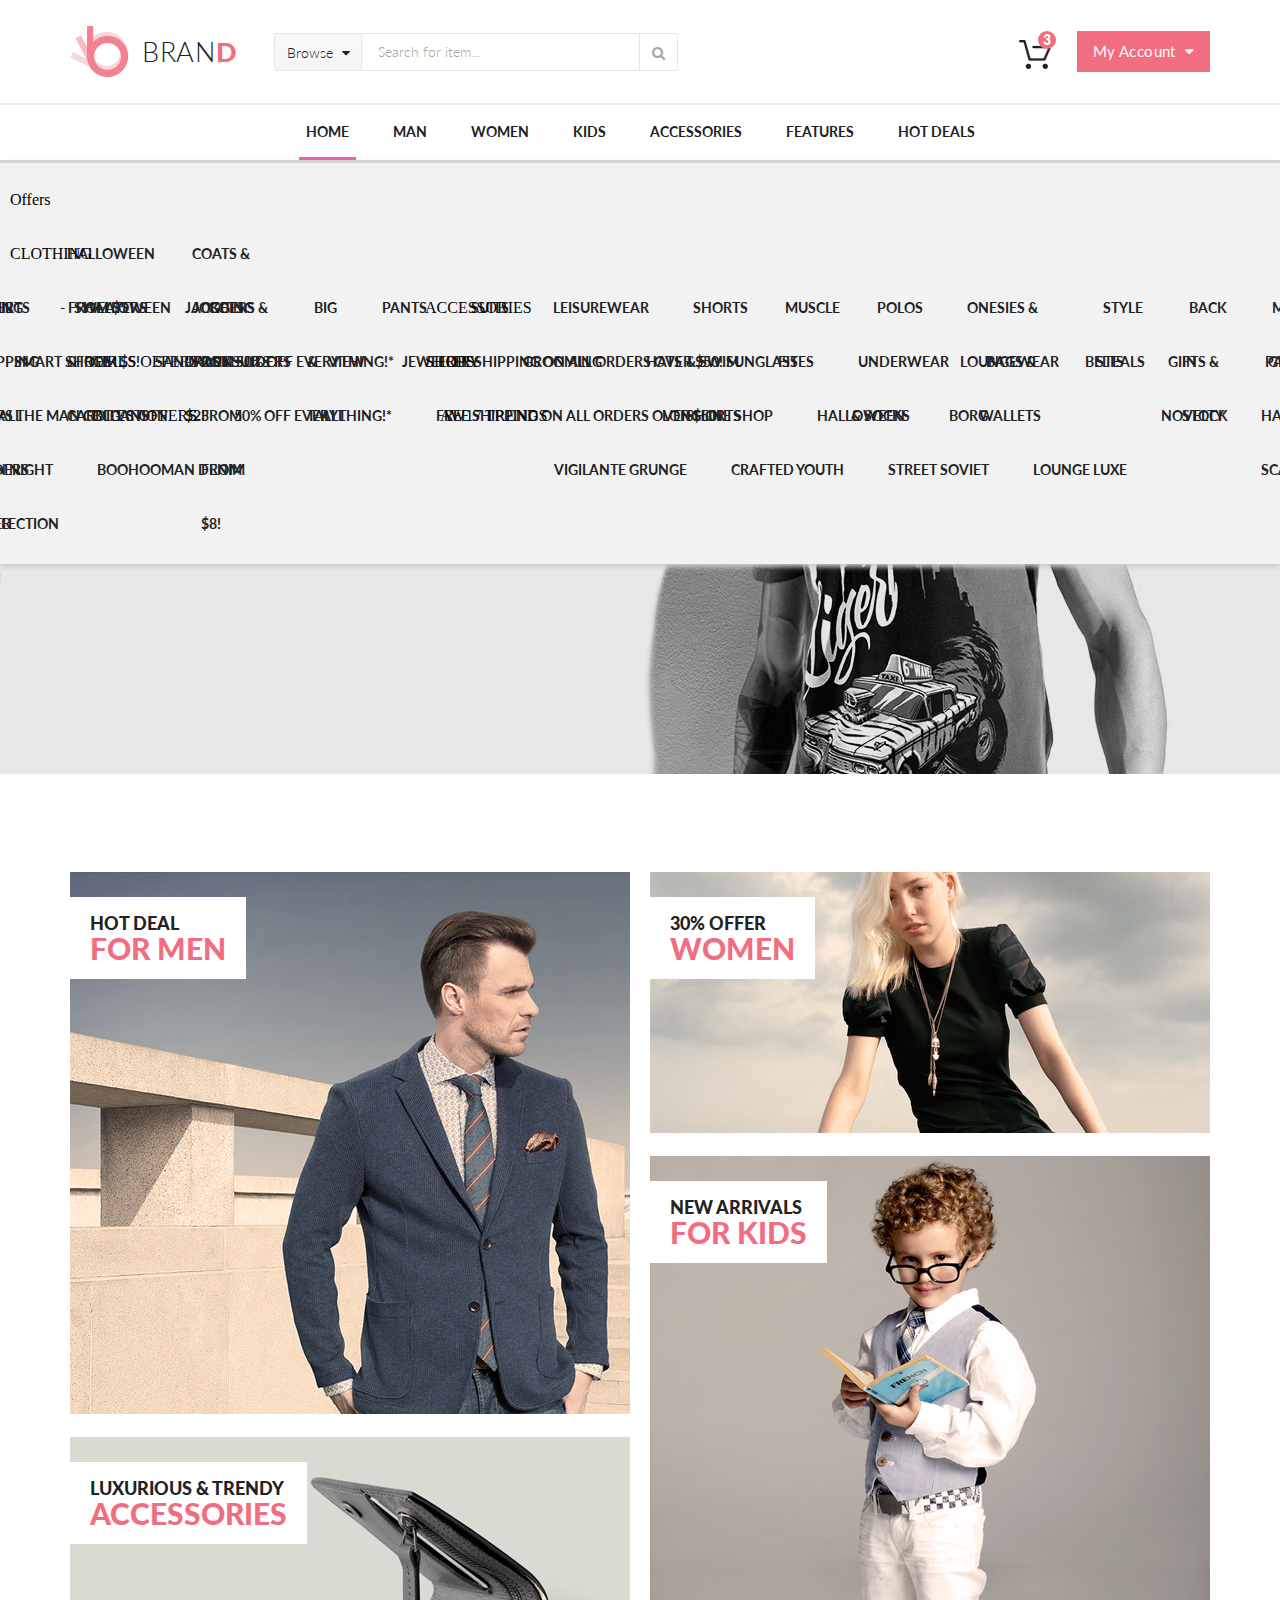
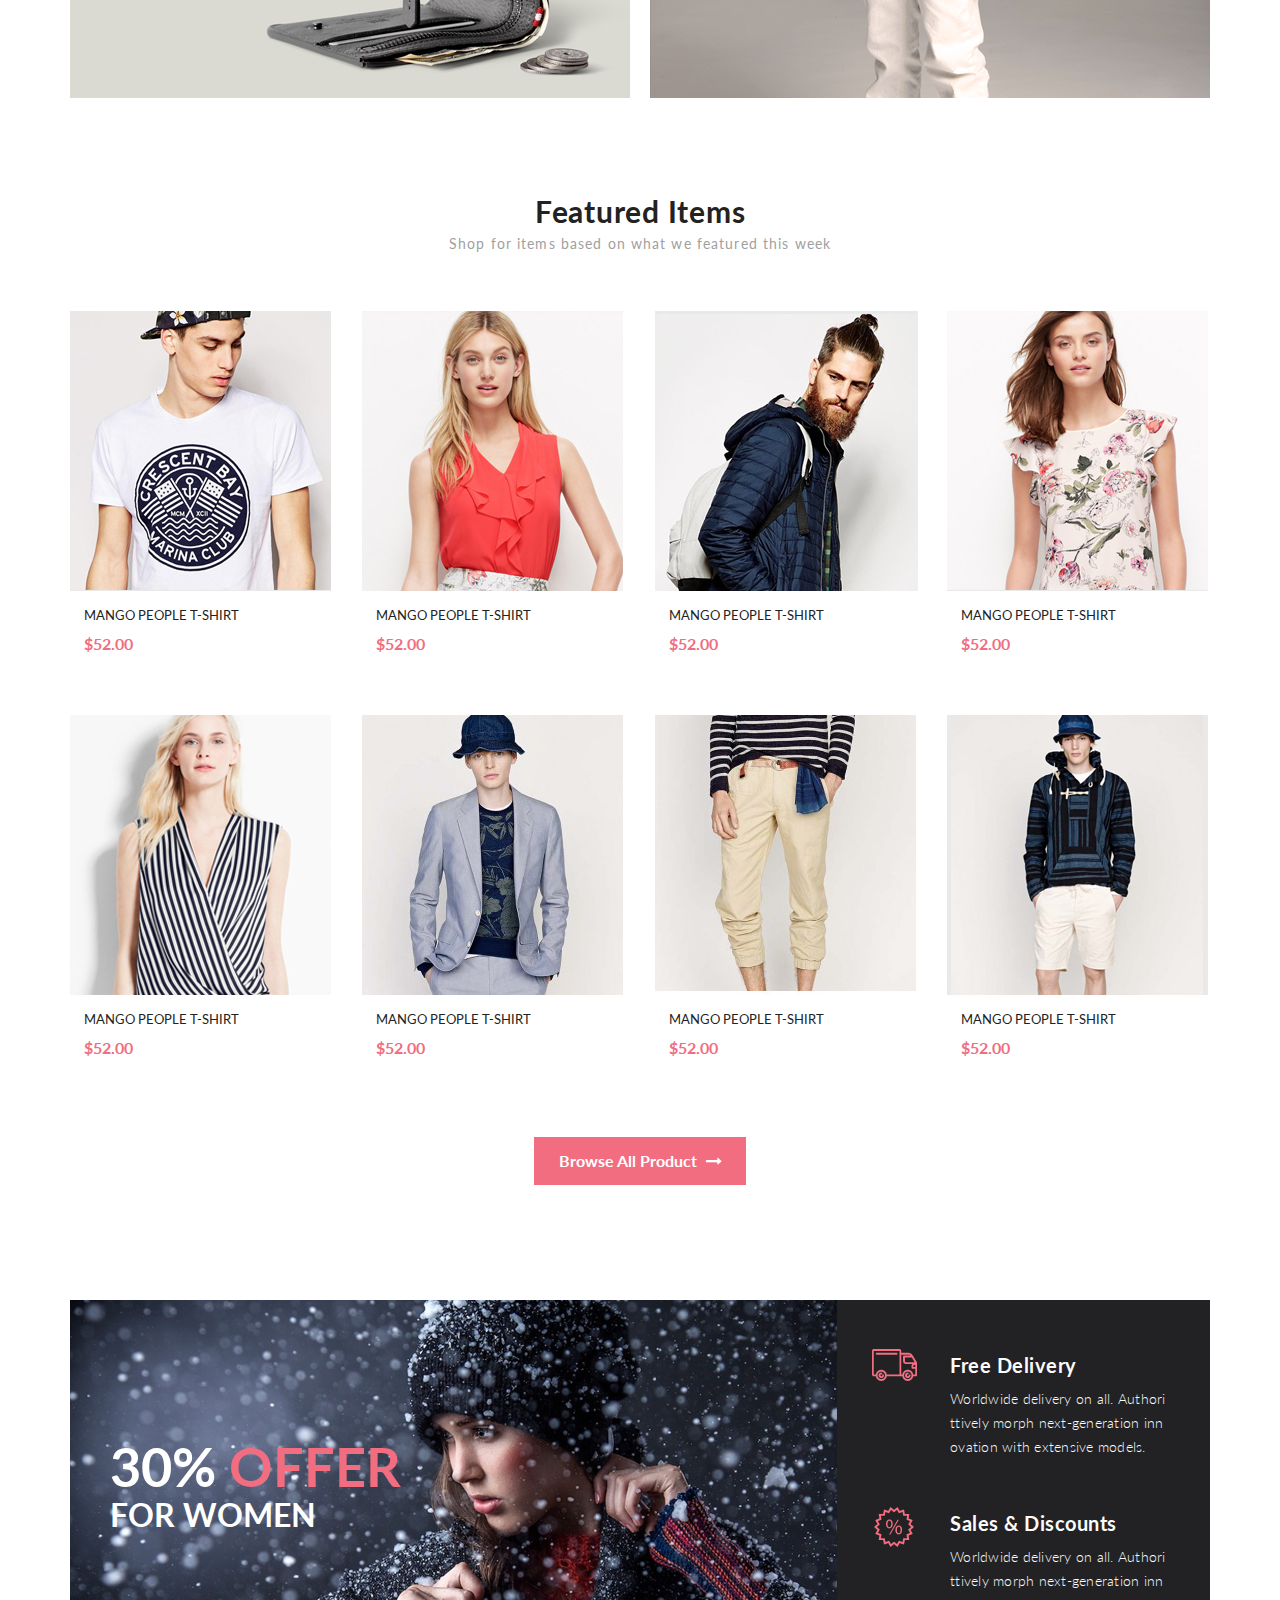
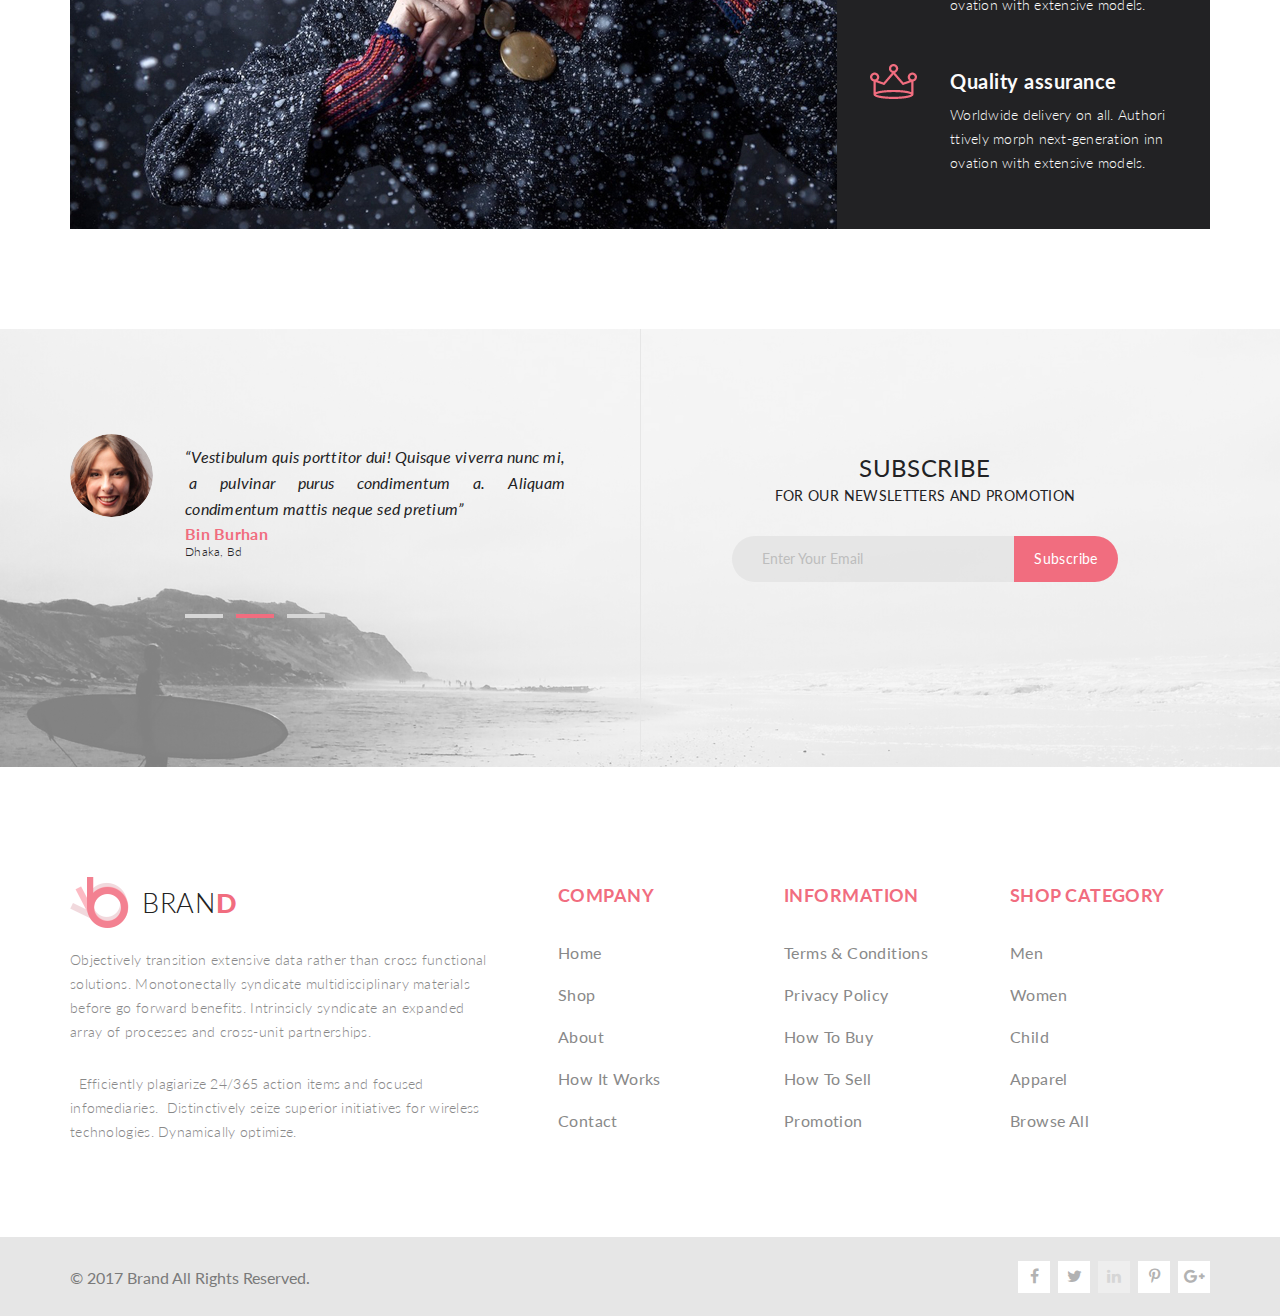
==== commit 39fd9e26: "добавлена всплывашка по категории, начато мегаменю" ====
--- a/lesson-2/index.html
+++ b/lesson-2/index.html
@@ -14,13 +14,25 @@
 
         <div class="search-block">
             <a href="index.html" class="logo"><img src="img/logo.png" alt="BRAND">BRAN<span>D</span></a>
-            <a class="sb-cat-btn" href="#">Browse<i class="fa fa-caret-down" aria-hidden="true"></i></a>
+
+            <div class="choose-catalog">
+                <ul class="cat-popup">
+                    <li><a href="#">All Items</a></li>
+                    <li><a href="#">Man</a></li>
+                    <li><a href="#">Women</a></li>
+                    <li><a href="#">Kids</a></li>
+                    <li><a href="#">Accessories</a></li>
+                    <li><a href="#">Features</a></li>
+                    <li><a href="#">Hot deals</a></li>
+                    <li><a href="#">Outlet</a></li>
+                </ul>
+                <a class="sb-cat-btn" href="#">Browse<i class="fa fa-caret-down" aria-hidden="true"></i></a>
+            </div>
             <input type="search" class="sb-input" placeholder="Search for item...">
             <a class="sb-search-btn" href="#"><i class="fa fa-search" aria-hidden="true"></i></a>
         </div>
         <div class="header-right">
-            <a class="shop-cart" href="#"><img src="img/cart.png" alt="Shopping Cart"></a>
-            <span class="cart-badge">3</span>
+            <a class="shop-cart" href="#"><span class="cart-badge">3</span><img src="img/cart.png" alt="Shopping Cart"></a>
 
             <div class="acc_block">
                 <ul class="acc_menu">
@@ -37,11 +49,245 @@
         </div>
     </div>
     <hr class="header-hr">
+<div class="nav-block">
     <div class="container">
         <div class="nav">
             <ul>
                 <li><a href="#" class="active-link">Home</a></li>
-                <li><a href="#">Man</a></li>
+                <li id="mega-man">
+                    <a href="#">Man</a>
+
+                    <div id="man-submenu" class="mega_menu">
+
+                        <div class="global-nav">
+                            <ul class="nav-offers menu-vertical">
+                                <li class="menu-title">
+                                    <h3 class="is-mobile"><span class="important">Offers</span></h3>
+                                    <i class="icon-plus js-toggle-icon is-mobile"></i>
+
+                                    <div class="menu-toogle js-menu-toggle">
+<span class="mens-offer-slot">
+<ul class="menu-vertical">
+    <li class="menu-title hide-mens-mobile">
+        <h3><span class="important">MENS OFFERS</span></h3>
+    </li>
+    <li><a href="http://us.boohoo.com/mens/new-in"><span class="important">50% Off Menswear!*</span></a></li>
+    <li class="show-mens"><a href="http://us.boohoo.com/mens/new-in"><span class="important">Free Shipping On Orders Over $50!</span></a>
+    </li>
+    <li class="show-mens"><a href="http://us.boohoo.com/mens/looks/halloween"><span class="important">Halloween - from $5</span></a>
+    </li>
+    <li class="show-mens"><a href="http://us.boohoo.com/mens/coats-jackets"><span class="important">Coats &amp; Jackets - from $23</span></a>
+    </li>
+    <li class="show-mens hidden-on-mobile hidden-on-tablet">
+        <ul>
+            <li>&nbsp;</li>
+            <li><a href="http://us.boohoo.com/mens/new-in"><img alt=""
+                                                                src="http://us.boohoo.com/on/demandware.static/-/Library-Sites-boohoo-content-global/default/dwce32d16c/images/mm-images/mens_mm-excmanlogo_50off_usa.jpg"
+                                                                title="Mens Offer Banner"></a></li>
+        </ul>
+    </li>
+</ul>
+</span>
+<span class="womens-offer-slot">
+<ul class="menu-vertical">
+    <li class="menu-title hide-womens-mobile">
+        <h3><span class="important">WOMENS OFFERS</span></h3>
+    </li>
+    <li><a href="http://us.boohoo.com/new-season"><span class="important">50% Off Everything!*</span></a></li>
+    <li><a href="http://us.boohoo.com/new-season"><span
+            class="important">Free Shipping On All Orders Over $50!</span></a></li>
+    <li class="show-womens"><a href="http://us.boohoo.com/womens/halloween"><span
+            class="important">Halloween from $5!</span></a></li>
+    <li class="show-womens"><a href="http://us.boohoo.com/womens/going-out"><span class="important">Going Out from from $8!</span></a>
+    </li>
+    <li class="show-womens hidden-on-mobile  hidden-on-tablet">
+        <ul>
+            <li>&nbsp;</li>
+            <li><a href="http://us.boohoo.com/new-season"><img alt=""
+                                                               src="http://us.boohoo.com/on/demandware.static/-/Library-Sites-boohoo-content-global/default/dw1965ea3f/images/mm-images/061017_WK40-50OFF-US_13_US_50_0910.jpg"
+                                                               title="Womens Offer Banner"></a></li>
+        </ul>
+    </li>
+</ul>
+</span>
+<span class="kids-offer-slot">
+<ul class="menu-vertical">
+    <li class="menu-title">
+        <h3><span class="important">GIRLS OFFERS</span></h3>
+    </li>
+    <li><a href="http://us.boohoo.com/kids/girls"><span class="important">50% Off Everything!*</span></a></li>
+    <li class="show-kids"><a href="http://us.boohoo.com/kids/girls"><strong class="important">Free Shipping On All
+        Orders Over $50!</strong></a></li>
+</ul>
+<ul class="menu-vertical">
+    <li class="menu-title">
+        <h3><span class="important">BOYS OFFERS</span></h3>
+    </li>
+    <li><a href="http://us.boohoo.com/kids/boys"><span class="important">50% Off Everything!*</span></a></li>
+    <li class="show-kids"><a href="http://us.boohoo.com/kids/boys"><strong class="important">Free Shipping On All Orders
+        Over $50!</strong></a></li>
+</ul>
+</span>
+                                    </div>
+                                </li>
+                            </ul>
+                            <ul class="menu-vertical">
+                                <li class="menu-title">
+                                    <h3>CLOTHING</h3>
+                                    <i class="icon-plus js-toggle-icon is-mobile"></i>
+                                    <ul class="menu-toogle js-menu-toggle">
+                                        <li><a href="http://us.boohoo.com/mens/new-in">New In</a></li>
+                                        <li><a href="http://us.boohoo.com/mens/coats-jackets">Coats &amp; Jackets</a>
+                                        </li>
+                                        <li><a href="http://us.boohoo.com/mens/t-shirts-vests">T-Shirts &amp; Vests</a>
+                                        </li>
+                                        <li><a href="http://us.boohoo.com/mens/hoodies-sweats">Hoodies &amp;
+                                            Sweatshirts</a></li>
+                                        <li><a href="http://us.boohoo.com/mens/jeans">Jeans</a></li>
+                                        <li><a href="http://us.boohoo.com/mens/shirts">Shirts</a></li>
+                                        <li><a href="http://us.boohoo.com/mens/sweaters-cardigans">Sweaters &amp;
+                                            Cardigans</a></li>
+                                        <li><a href="http://us.boohoo.com/mens/joggers-tracksuits">Joggers &amp;
+                                            Tracksuits</a></li>
+                                        <li><a href="http://us.boohoo.com/mens/big-tall">Big &amp; Tall</a></li>
+                                        <li><a href="http://us.boohoo.com/mens/pants">Pants</a></li>
+                                        <li><a href="http://us.boohoo.com/mens/mens-suits">Suits</a></li>
+                                        <li><a href="http://us.boohoo.com/mens/activewear">Leisurewear</a></li>
+                                        <li><a href="http://us.boohoo.com/mens/shorts">Shorts &amp; Swim Shorts</a></li>
+                                        <li><a href="http://us.boohoo.com/mens/looks/muscle-fit">Muscle Fit</a></li>
+                                        <li><a href="http://us.boohoo.com/mens/t-shirts-vests/polo-shirts">Polos</a>
+                                        </li>
+                                        <li><a href="http://us.boohoo.com/mens/onesies-loungewear">Onesies &amp;
+                                            Loungewear</a></li>
+                                        <li><a href="http://us.boohoo.com/mens/style-steals">Style Steals</a></li>
+                                        <li><a href="http://us.boohoo.com/mens/back-in-stock">Back In Stock</a></li>
+                                        <li><a href="http://us.boohoo.com/mens/multi-pack">Multi Packs</a></li>
+                                    </ul>
+                                </li>
+                            </ul>
+                            <ul class="menu-vertical">
+                                <li class="menu-title">
+                                    <h3>SHOES</h3>
+                                    <i class="icon-plus js-toggle-icon is-mobile"></i>
+                                    <ul class="menu-toogle js-menu-toggle">
+                                        <li><a href="http://us.boohoo.com/mens/shoes">View All</a></li>
+                                        <li><a href="http://us.boohoo.com/mens/shoes/sneakers">Sneakers</a></li>
+                                        <li><a href="http://us.boohoo.com/mens/shoes/boots">Boots</a></li>
+                                        <li><a href="http://us.boohoo.com/mens/shoes/smart-shoes">Smart Shoes</a></li>
+                                        <li><a href="http://us.boohoo.com/mens/shoes/sliders-flip-flops-sandals">Sandals
+                                            &amp; Sliders</a></li>
+                                    </ul>
+                                </li>
+                                <li>
+                                    <ul>
+                                        <li class="menu-title">
+                                            <h3>ACCESSORIES</h3>
+                                            <i class="icon-plus js-toggle-icon is-mobile"></i>
+                                            <ul class="menu-toogle js-menu-toggle">
+                                                <li><a href="http://us.boohoo.com/mens/accessories">View All</a></li>
+                                                <li><a href="http://us.boohoo.com/mens/accessories/jewellery-watches">Jewellery</a>
+                                                </li>
+                                                <li><a href="http://us.boohoo.com/mens/accessories/mens-grooming">Grooming</a>
+                                                </li>
+                                                <li><a href="http://us.boohoo.com/mens/accessories/caps-hats-beanies">Hats</a>
+                                                </li>
+                                                <li><a href="http://us.boohoo.com/mens/accessories/sunglasses">Sunglasses</a>
+                                                </li>
+                                                <li><a href="http://us.boohoo.com/mens/accessories/underwear-socks">Underwear
+                                                    &amp; Socks</a></li>
+                                                <li><a href="http://us.boohoo.com/mens/accessories/bags-wallets">Bags
+                                                    &amp; Wallets</a></li>
+                                                <li><a href="http://us.boohoo.com/mens/accessories/belts">Belts</a></li>
+                                                <li><a href="http://us.boohoo.com/gifts/gifts-for-him">Gifts &amp;
+                                                    Novelty</a></li>
+                                                <li>
+                                                    <a href="http://us.boohoo.com/mens/accessories/cold-weather-accessories">Gloves,
+                                                        Hats &amp; Scarves</a></li>
+                                            </ul>
+                                        </li>
+                                    </ul>
+                                </li>
+                            </ul>
+                            <ul class="menu-vertical">
+                                <li class="menu-title">
+                                    <h3>COLLECTIONS</h3>
+                                    <i class="icon-plus js-toggle-icon is-mobile"></i>
+                                    <ul class="menu-toogle js-menu-toggle">
+
+                                        <li><a href="http://us.boohoo.com/mens/looks/tyga-x-boohooman">Tyga X
+                                            boohooMAN</a></li>
+                                        <li><a href="http://us.boohoo.com/mens/looks/the-man-collection">The Man
+                                            Collection</a></li>
+                                    </ul>
+                                </li>
+                                <li class="menu-title">
+                                    <h3>SHOPS</h3>
+                                    <i class="icon-plus js-toggle-icon is-mobile"></i>
+                                    <ul class="menu-toogle js-menu-toggle">
+                                        <li><a href="http://us.boohoo.com/mens/looks/longline">Longline Shop</a></li>
+                                        <li><a href="http://us.boohoo.com/mens/looks/halloween">Halloween</a></li>
+                                        <li><a href="http://us.boohoo.com/mens/looks/borg-faux-fur">Borg</a></li>
+                                    </ul>
+                                </li>
+                            </ul>
+                            <ul class="menu-vertical">
+                                <li class="menu-title">
+                                    <h3>BOOHOOMAN BRANDS</h3>
+                                    <i class="icon-plus js-toggle-icon is-mobile"></i>
+                                    <ul class="menu-toogle js-menu-toggle">
+                                        <li><a href="http://us.boohoo.com/mens/boohooman-basics">boohooMAN Basics</a>
+                                        </li>
+                                        <li><a href="http://us.boohoo.com/mens/boohooman-night">boohooMAN Night</a></li>
+                                        <li><a href="http://us.boohoo.com/mens/boohooman-blue">boohooMAN Denim</a></li>
+                                    </ul>
+                                </li>
+                                <li>
+                                </li>
+                                <li class="menu-title">
+                                    <h3>AW17 TRENDS</h3>
+                                    <i class="icon-plus js-toggle-icon is-mobile"></i>
+                                    <ul class="menu-toogle js-menu-toggle">
+                                        <li><a href="http://us.boohoo.com/mens/looks/vigilante-grunge">Vigilante
+                                            Grunge</a></li>
+                                        <li><a href="http://us.boohoo.com/mens/looks/crafted-youth">Crafted Youth</a>
+                                        </li>
+                                        <li><a href="http://us.boohoo.com/mens/looks/street-soviet">Street Soviet</a>
+                                        </li>
+                                        <li><a href="http://us.boohoo.com/mens/looks/lounge-luxe">Lounge Luxe</a></li>
+                                    </ul>
+                                </li>
+
+                            </ul>
+                            <ul class="nav-lastcol menu-vertical">
+                                <li class="menu-title">
+                                    <ul class="menu-vertical">
+                                        <div class="content-asset NAV-MENS-LATEST-editing ">
+                                            <li class="menu-title">
+                                                <h3>LATEST CAMPAIGNS</h3>
+                                                <i class="icon-plus js-toggle-icon is-mobile"></i>
+                                                <ul class="menu-toogle js-menu-toggle">
+                                                    <li><a href="http://us.boohoo.com/mens/looks/tv-ad">AW17
+                                                        Collection</a></li>
+                                                </ul>
+                                            </li>
+                                        </div>
+                                        <li class=" show-mens hidden-on-mobile hidden-on-tablet">
+                                            <ul>
+                                                <li><a href="http://us.boohoo.com/mens/new-in"><img alt=""
+                                                                                                    src="http://us.boohoo.com/on/demandware.static/-/Library-Sites-boohoo-content-global/default/dwf2790688/images/mm-images/010917_BCOM_MM_MENS_304x140_10092_2.jpg"
+                                                                                                    title="Womens Banner"></a>
+                                                </li>
+                                            </ul>
+                                        </li>
+                                    </ul>
+<span class="services-slot">
+</span>
+                                </li>
+                            </ul>
+                        </div>
+
+                    </div>
+                </li>
                 <li><a href="#">Women</a></li>
                 <li><a href="#">Kids</a></li>
                 <li><a href="#">Accessories</a></li>
@@ -51,6 +297,8 @@
         </div>
     </div>
 </div>
+</div>
+
 <div class="slider">
     <div class="container">
         <div class="slider-block">
--- a/lesson-2/css/style.css
+++ b/lesson-2/css/style.css
@@ -5,6 +5,7 @@
 
 .header, .slider, .main_content, .footer {
     display: block;
+    position: relative;
 }
 
 .header hr {
@@ -89,7 +90,7 @@
     font-weight: 900;
     letter-spacing: 0.68px;
 }
-.acc_block {
+.acc_block, .choose-catalog {
     display: inline-block;
     position: relative;
     z-index: 10;
@@ -131,6 +132,7 @@
 }
 .acc_block:hover .acc_menu {
     opacity:1;
+    transition-duration: 1s;
 }
 .acc_menu > li {
     display: block;
@@ -189,6 +191,7 @@
 
 }
 .sb-cat-btn {
+    display: block;
     text-align: center;
     width: 87px;
     height: 38px;
@@ -210,6 +213,57 @@
     background: -webkit-linear-gradient(top,  #ffffff 0%,#f9f9f9 40%,#f2f2f2 100%);
     background: linear-gradient(to bottom,  #ffffff 0%,#f9f9f9 40%,#f2f2f2 100%);
     filter: progid:DXImageTransform.Microsoft.gradient( startColorstr='#ffffff', endColorstr='#f2f2f2',GradientType=0 );
+    border-bottom: 1px solid #f9f9f9;
+}
+.choose-catalog:hover {
+    overflow: visible;
+
+}
+.cat-popup {
+    display: flex;
+    justify-content: space-between;
+    flex-direction: row;
+    align-items: stretch;
+    flex-wrap: wrap;
+    position: absolute;
+    opacity: 0;
+    left: 0;
+    top: 37px;
+    width: 404px;
+    height: 100px;
+    border: 1px solid #e6e6e6;
+    z-index: -1;
+    background-color: #f9f9f9;
+    padding: 8px;
+}
+.cat-popup > li {
+    display: block;
+    width: 25%;
+    color: #898989;
+    text-align: center;
+}
+.cat-popup >li > a{
+    font-family: Lato;
+    display: block;
+    width: 100%;
+    height: 100%;
+}
+.cat-popup >li  a{
+    color: #898989;
+    font-size: 12px;
+    font-weight: 400;
+    line-height: 41px;
+    letter-spacing: 0.38px;
+    text-decoration: none;
+    text-transform: uppercase;
+}
+.cat-popup >li > a:hover{
+    background: #d9d9d9;
+    color: #222224;
+}
+.choose-catalog:hover .cat-popup {
+    opacity:1;
+    transition-duration: 1s;
 }
 .sb-search-btn {
     color: #a4a4a4;
@@ -250,7 +304,9 @@
 .sb-input::-moz-placeholder { color: #a4a4a4; }
 .sb-input::-webkit-input-placeholder { color: #a4a4a4; }
 
-
+.nav {
+    z-index:5;
+}
 .nav ul {
     display: flex;
     height: 54px;
@@ -276,10 +332,34 @@
     text-decoration: none;
 }
 
-.active-link, .nav li:not(.active-link):hover {
+.active-link, .nav > ul > li:hover > a:not([class*="active-link"]) {
     border-bottom: 3px solid #ef5ba7;
-    transition-timing-function: linear;
     transition-duration: 0.2s;
+}
+.nav-block {
+    width: 100%;
+    position: relative;
+    margin-bottom: 1px;
+    z-index:9;
+}
+#mega-man {
+    display: inline-block;
+}
+#man-submenu {
+    position: absolute;
+    top: 55px;
+    left:0;
+    display: flex;
+}
+.mega_menu {
+z-index:0;
+width: 100%;
+min-height: 404px;
+padding: 10px;
+background-color: #f2f2f2;
+border-top: 3px solid lightgray;
+box-shadow: 0 3px 5px #ccc ;
+
 }
 
 .slider {
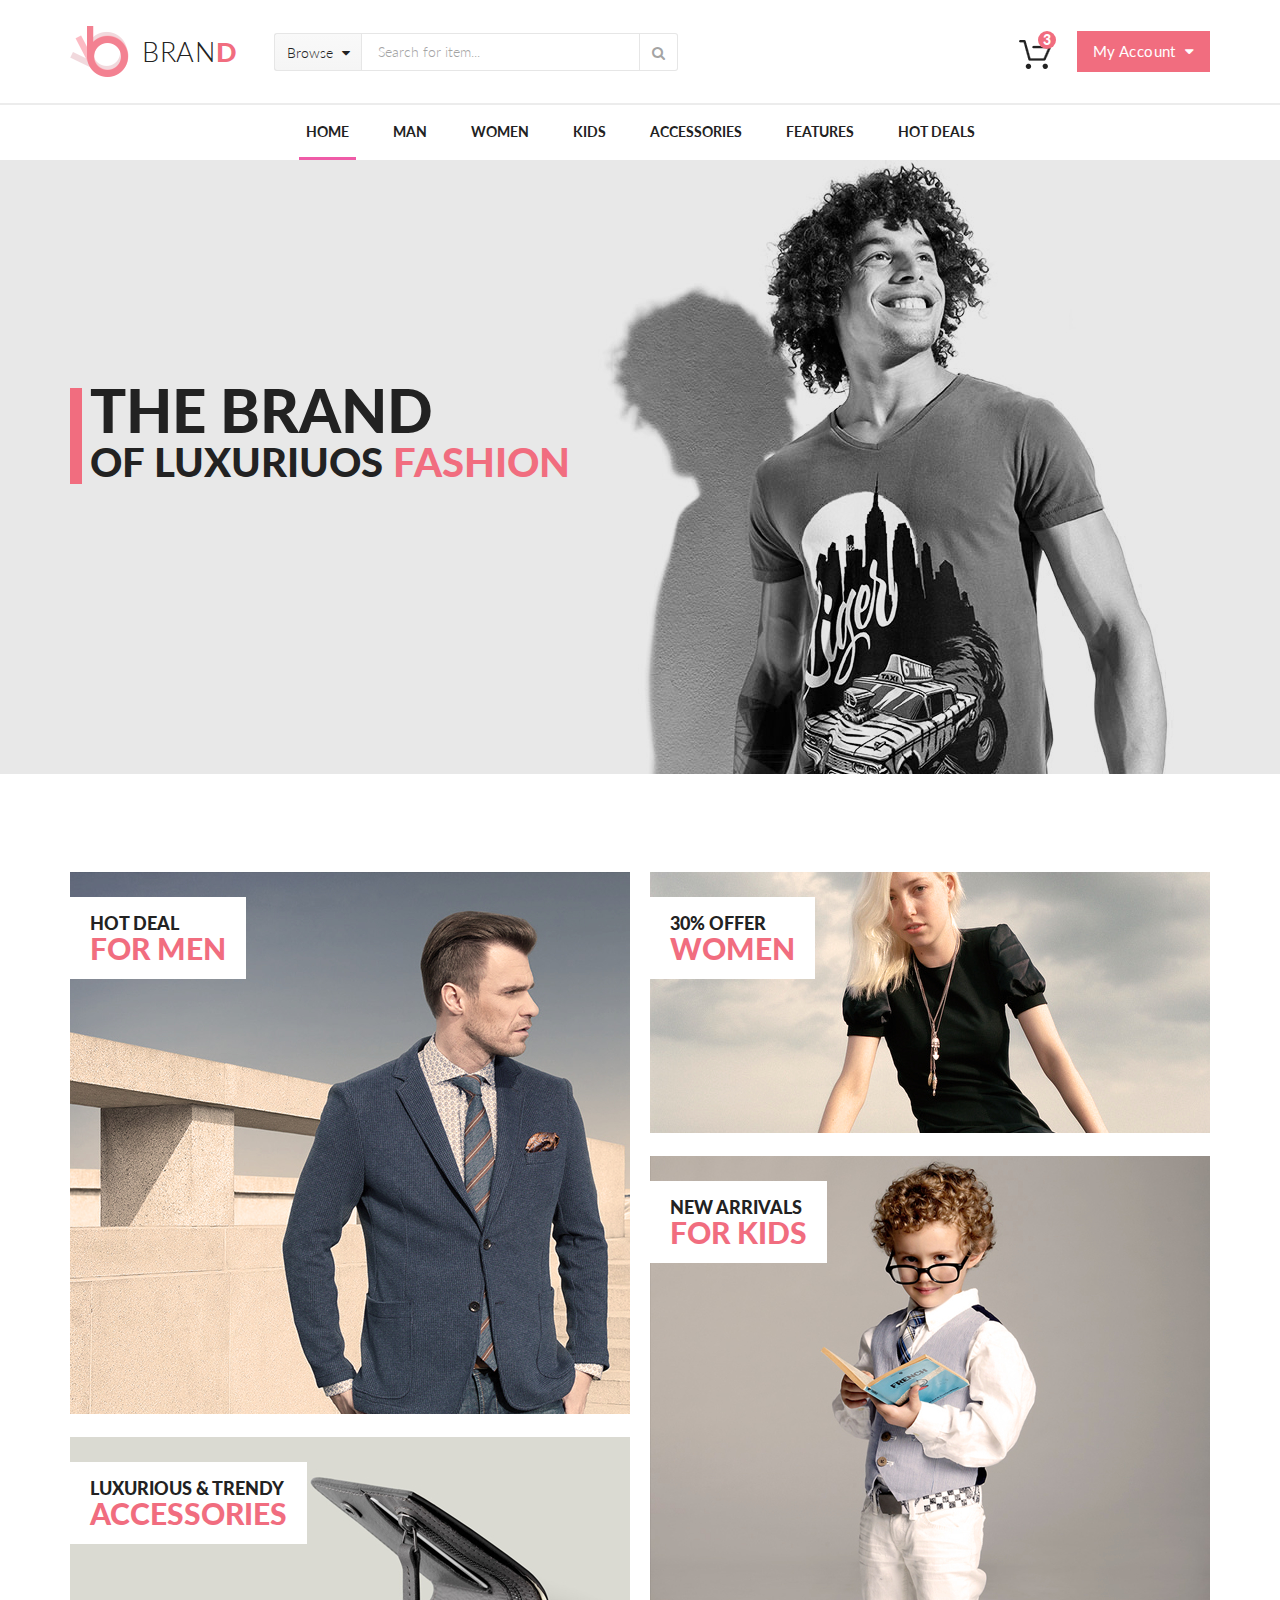
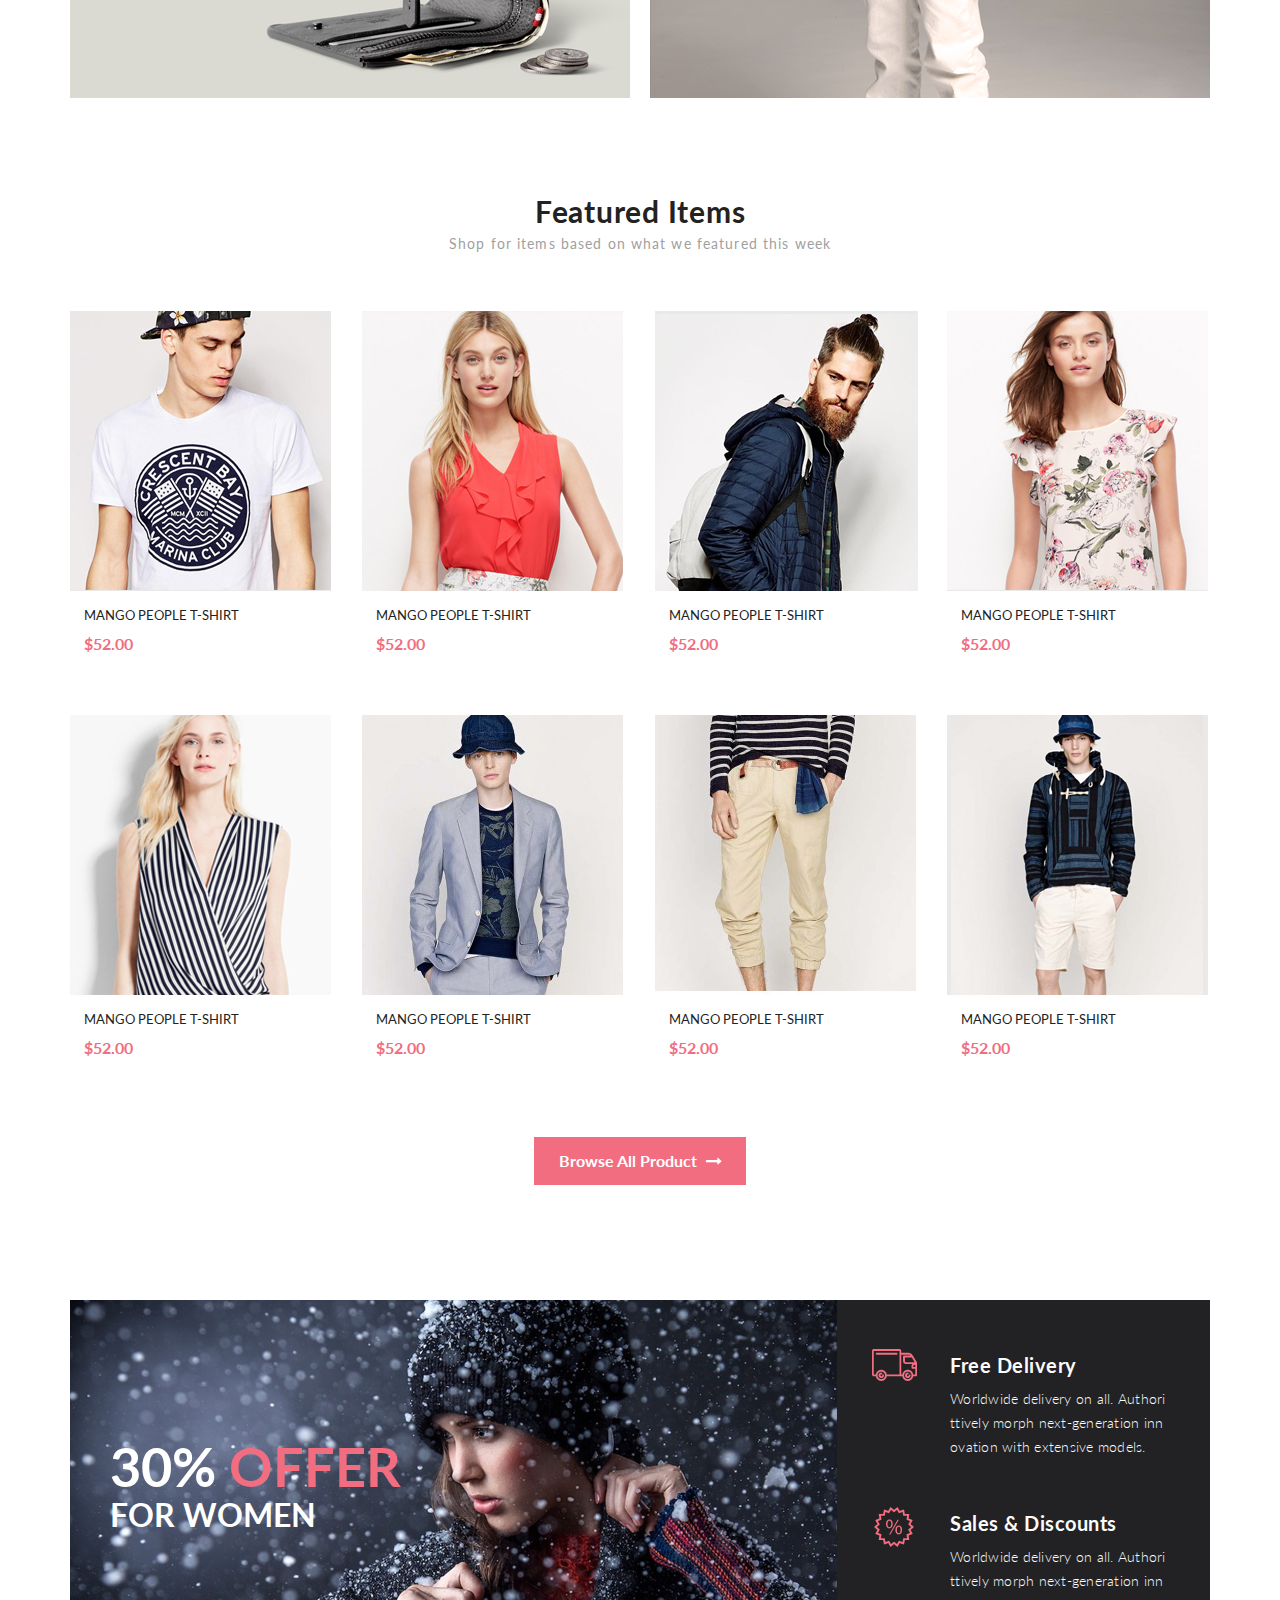
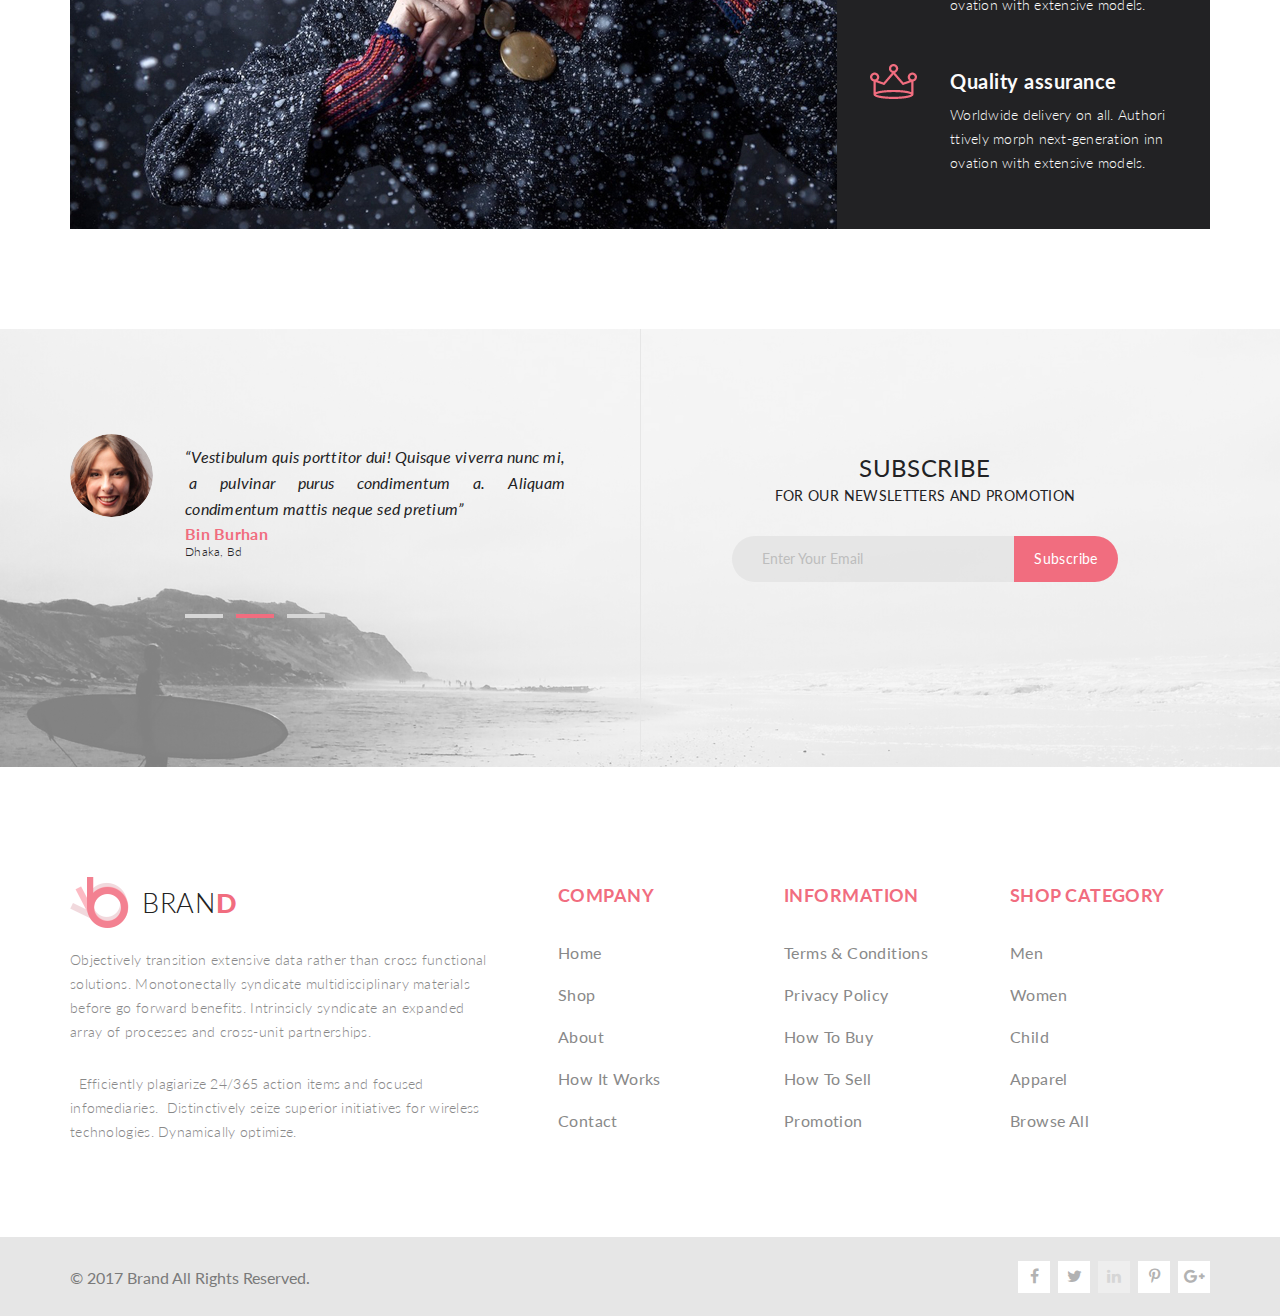
==== commit 17fa1665: "полностью доделан индекс, с мега-меню" ====
--- a/lesson-2/index.html
+++ b/lesson-2/index.html
@@ -49,254 +49,137 @@
         </div>
     </div>
     <hr class="header-hr">
-<div class="nav-block">
-    <div class="container">
-        <div class="nav">
-            <ul>
-                <li><a href="#" class="active-link">Home</a></li>
-                <li id="mega-man">
-                    <a href="#">Man</a>
-
-                    <div id="man-submenu" class="mega_menu">
-
-                        <div class="global-nav">
-                            <ul class="nav-offers menu-vertical">
-                                <li class="menu-title">
-                                    <h3 class="is-mobile"><span class="important">Offers</span></h3>
-                                    <i class="icon-plus js-toggle-icon is-mobile"></i>
-
-                                    <div class="menu-toogle js-menu-toggle">
-<span class="mens-offer-slot">
-<ul class="menu-vertical">
-    <li class="menu-title hide-mens-mobile">
-        <h3><span class="important">MENS OFFERS</span></h3>
-    </li>
-    <li><a href="http://us.boohoo.com/mens/new-in"><span class="important">50% Off Menswear!*</span></a></li>
-    <li class="show-mens"><a href="http://us.boohoo.com/mens/new-in"><span class="important">Free Shipping On Orders Over $50!</span></a>
-    </li>
-    <li class="show-mens"><a href="http://us.boohoo.com/mens/looks/halloween"><span class="important">Halloween - from $5</span></a>
-    </li>
-    <li class="show-mens"><a href="http://us.boohoo.com/mens/coats-jackets"><span class="important">Coats &amp; Jackets - from $23</span></a>
-    </li>
-    <li class="show-mens hidden-on-mobile hidden-on-tablet">
-        <ul>
-            <li>&nbsp;</li>
-            <li><a href="http://us.boohoo.com/mens/new-in"><img alt=""
-                                                                src="http://us.boohoo.com/on/demandware.static/-/Library-Sites-boohoo-content-global/default/dwce32d16c/images/mm-images/mens_mm-excmanlogo_50off_usa.jpg"
-                                                                title="Mens Offer Banner"></a></li>
-        </ul>
-    </li>
-</ul>
-</span>
-<span class="womens-offer-slot">
-<ul class="menu-vertical">
-    <li class="menu-title hide-womens-mobile">
-        <h3><span class="important">WOMENS OFFERS</span></h3>
-    </li>
-    <li><a href="http://us.boohoo.com/new-season"><span class="important">50% Off Everything!*</span></a></li>
-    <li><a href="http://us.boohoo.com/new-season"><span
-            class="important">Free Shipping On All Orders Over $50!</span></a></li>
-    <li class="show-womens"><a href="http://us.boohoo.com/womens/halloween"><span
-            class="important">Halloween from $5!</span></a></li>
-    <li class="show-womens"><a href="http://us.boohoo.com/womens/going-out"><span class="important">Going Out from from $8!</span></a>
-    </li>
-    <li class="show-womens hidden-on-mobile  hidden-on-tablet">
-        <ul>
-            <li>&nbsp;</li>
-            <li><a href="http://us.boohoo.com/new-season"><img alt=""
-                                                               src="http://us.boohoo.com/on/demandware.static/-/Library-Sites-boohoo-content-global/default/dw1965ea3f/images/mm-images/061017_WK40-50OFF-US_13_US_50_0910.jpg"
-                                                               title="Womens Offer Banner"></a></li>
-        </ul>
-    </li>
-</ul>
-</span>
-<span class="kids-offer-slot">
-<ul class="menu-vertical">
-    <li class="menu-title">
-        <h3><span class="important">GIRLS OFFERS</span></h3>
-    </li>
-    <li><a href="http://us.boohoo.com/kids/girls"><span class="important">50% Off Everything!*</span></a></li>
-    <li class="show-kids"><a href="http://us.boohoo.com/kids/girls"><strong class="important">Free Shipping On All
-        Orders Over $50!</strong></a></li>
-</ul>
-<ul class="menu-vertical">
-    <li class="menu-title">
-        <h3><span class="important">BOYS OFFERS</span></h3>
-    </li>
-    <li><a href="http://us.boohoo.com/kids/boys"><span class="important">50% Off Everything!*</span></a></li>
-    <li class="show-kids"><a href="http://us.boohoo.com/kids/boys"><strong class="important">Free Shipping On All Orders
-        Over $50!</strong></a></li>
-</ul>
-</span>
-                                    </div>
-                                </li>
-                            </ul>
-                            <ul class="menu-vertical">
-                                <li class="menu-title">
-                                    <h3>CLOTHING</h3>
-                                    <i class="icon-plus js-toggle-icon is-mobile"></i>
-                                    <ul class="menu-toogle js-menu-toggle">
-                                        <li><a href="http://us.boohoo.com/mens/new-in">New In</a></li>
-                                        <li><a href="http://us.boohoo.com/mens/coats-jackets">Coats &amp; Jackets</a>
-                                        </li>
-                                        <li><a href="http://us.boohoo.com/mens/t-shirts-vests">T-Shirts &amp; Vests</a>
-                                        </li>
-                                        <li><a href="http://us.boohoo.com/mens/hoodies-sweats">Hoodies &amp;
-                                            Sweatshirts</a></li>
-                                        <li><a href="http://us.boohoo.com/mens/jeans">Jeans</a></li>
-                                        <li><a href="http://us.boohoo.com/mens/shirts">Shirts</a></li>
-                                        <li><a href="http://us.boohoo.com/mens/sweaters-cardigans">Sweaters &amp;
-                                            Cardigans</a></li>
-                                        <li><a href="http://us.boohoo.com/mens/joggers-tracksuits">Joggers &amp;
-                                            Tracksuits</a></li>
-                                        <li><a href="http://us.boohoo.com/mens/big-tall">Big &amp; Tall</a></li>
-                                        <li><a href="http://us.boohoo.com/mens/pants">Pants</a></li>
-                                        <li><a href="http://us.boohoo.com/mens/mens-suits">Suits</a></li>
-                                        <li><a href="http://us.boohoo.com/mens/activewear">Leisurewear</a></li>
-                                        <li><a href="http://us.boohoo.com/mens/shorts">Shorts &amp; Swim Shorts</a></li>
-                                        <li><a href="http://us.boohoo.com/mens/looks/muscle-fit">Muscle Fit</a></li>
-                                        <li><a href="http://us.boohoo.com/mens/t-shirts-vests/polo-shirts">Polos</a>
-                                        </li>
-                                        <li><a href="http://us.boohoo.com/mens/onesies-loungewear">Onesies &amp;
-                                            Loungewear</a></li>
-                                        <li><a href="http://us.boohoo.com/mens/style-steals">Style Steals</a></li>
-                                        <li><a href="http://us.boohoo.com/mens/back-in-stock">Back In Stock</a></li>
-                                        <li><a href="http://us.boohoo.com/mens/multi-pack">Multi Packs</a></li>
-                                    </ul>
-                                </li>
-                            </ul>
-                            <ul class="menu-vertical">
-                                <li class="menu-title">
-                                    <h3>SHOES</h3>
-                                    <i class="icon-plus js-toggle-icon is-mobile"></i>
-                                    <ul class="menu-toogle js-menu-toggle">
-                                        <li><a href="http://us.boohoo.com/mens/shoes">View All</a></li>
-                                        <li><a href="http://us.boohoo.com/mens/shoes/sneakers">Sneakers</a></li>
-                                        <li><a href="http://us.boohoo.com/mens/shoes/boots">Boots</a></li>
-                                        <li><a href="http://us.boohoo.com/mens/shoes/smart-shoes">Smart Shoes</a></li>
-                                        <li><a href="http://us.boohoo.com/mens/shoes/sliders-flip-flops-sandals">Sandals
-                                            &amp; Sliders</a></li>
-                                    </ul>
-                                </li>
-                                <li>
-                                    <ul>
-                                        <li class="menu-title">
-                                            <h3>ACCESSORIES</h3>
-                                            <i class="icon-plus js-toggle-icon is-mobile"></i>
-                                            <ul class="menu-toogle js-menu-toggle">
-                                                <li><a href="http://us.boohoo.com/mens/accessories">View All</a></li>
-                                                <li><a href="http://us.boohoo.com/mens/accessories/jewellery-watches">Jewellery</a>
-                                                </li>
-                                                <li><a href="http://us.boohoo.com/mens/accessories/mens-grooming">Grooming</a>
-                                                </li>
-                                                <li><a href="http://us.boohoo.com/mens/accessories/caps-hats-beanies">Hats</a>
-                                                </li>
-                                                <li><a href="http://us.boohoo.com/mens/accessories/sunglasses">Sunglasses</a>
-                                                </li>
-                                                <li><a href="http://us.boohoo.com/mens/accessories/underwear-socks">Underwear
-                                                    &amp; Socks</a></li>
-                                                <li><a href="http://us.boohoo.com/mens/accessories/bags-wallets">Bags
-                                                    &amp; Wallets</a></li>
-                                                <li><a href="http://us.boohoo.com/mens/accessories/belts">Belts</a></li>
-                                                <li><a href="http://us.boohoo.com/gifts/gifts-for-him">Gifts &amp;
-                                                    Novelty</a></li>
-                                                <li>
-                                                    <a href="http://us.boohoo.com/mens/accessories/cold-weather-accessories">Gloves,
-                                                        Hats &amp; Scarves</a></li>
-                                            </ul>
-                                        </li>
-                                    </ul>
-                                </li>
-                            </ul>
-                            <ul class="menu-vertical">
-                                <li class="menu-title">
-                                    <h3>COLLECTIONS</h3>
-                                    <i class="icon-plus js-toggle-icon is-mobile"></i>
-                                    <ul class="menu-toogle js-menu-toggle">
-
-                                        <li><a href="http://us.boohoo.com/mens/looks/tyga-x-boohooman">Tyga X
-                                            boohooMAN</a></li>
-                                        <li><a href="http://us.boohoo.com/mens/looks/the-man-collection">The Man
-                                            Collection</a></li>
-                                    </ul>
-                                </li>
-                                <li class="menu-title">
-                                    <h3>SHOPS</h3>
-                                    <i class="icon-plus js-toggle-icon is-mobile"></i>
-                                    <ul class="menu-toogle js-menu-toggle">
-                                        <li><a href="http://us.boohoo.com/mens/looks/longline">Longline Shop</a></li>
-                                        <li><a href="http://us.boohoo.com/mens/looks/halloween">Halloween</a></li>
-                                        <li><a href="http://us.boohoo.com/mens/looks/borg-faux-fur">Borg</a></li>
-                                    </ul>
-                                </li>
-                            </ul>
-                            <ul class="menu-vertical">
-                                <li class="menu-title">
-                                    <h3>BOOHOOMAN BRANDS</h3>
-                                    <i class="icon-plus js-toggle-icon is-mobile"></i>
-                                    <ul class="menu-toogle js-menu-toggle">
-                                        <li><a href="http://us.boohoo.com/mens/boohooman-basics">boohooMAN Basics</a>
-                                        </li>
-                                        <li><a href="http://us.boohoo.com/mens/boohooman-night">boohooMAN Night</a></li>
-                                        <li><a href="http://us.boohoo.com/mens/boohooman-blue">boohooMAN Denim</a></li>
-                                    </ul>
-                                </li>
-                                <li>
-                                </li>
-                                <li class="menu-title">
-                                    <h3>AW17 TRENDS</h3>
-                                    <i class="icon-plus js-toggle-icon is-mobile"></i>
-                                    <ul class="menu-toogle js-menu-toggle">
-                                        <li><a href="http://us.boohoo.com/mens/looks/vigilante-grunge">Vigilante
-                                            Grunge</a></li>
-                                        <li><a href="http://us.boohoo.com/mens/looks/crafted-youth">Crafted Youth</a>
-                                        </li>
-                                        <li><a href="http://us.boohoo.com/mens/looks/street-soviet">Street Soviet</a>
-                                        </li>
-                                        <li><a href="http://us.boohoo.com/mens/looks/lounge-luxe">Lounge Luxe</a></li>
-                                    </ul>
-                                </li>
-
-                            </ul>
-                            <ul class="nav-lastcol menu-vertical">
-                                <li class="menu-title">
-                                    <ul class="menu-vertical">
-                                        <div class="content-asset NAV-MENS-LATEST-editing ">
-                                            <li class="menu-title">
-                                                <h3>LATEST CAMPAIGNS</h3>
-                                                <i class="icon-plus js-toggle-icon is-mobile"></i>
-                                                <ul class="menu-toogle js-menu-toggle">
-                                                    <li><a href="http://us.boohoo.com/mens/looks/tv-ad">AW17
-                                                        Collection</a></li>
+    <div class="nav-block">
+        <div class="container">
+            <div class="nav">
+                <ul>
+                    <li><a href="#" class="active-link">Home</a></li>
+                    <li class="has-submenu">
+                        <a href="#">Man</a>
+                        <div class="mega_menu">
+                            <div class="mm-wrapper">
+                                <div class="mm-cat-header">
+                                    <div class="mm-discount">
+                                        <div class="mm-caption">
+                                            <h3>Spec Offers</h3>
+                                        </div>
+                                        <div class="mm-content">
+                                            <img src="img/mens_mm-excmanlogo_50off_usa.jpg" alt="discounts">
+                                        </div>
+                                    </div>
+                                    <div class="mm-cat-img">
+                                        <img src="img/cat-man.png" alt="Category Image - MAN">
+                                    </div>
+                                </div>
+                                <div class="mm-subcats">
+                                    <div class="mm-caption">
+                                        <h3>For Man</h3>
+                                    </div>
+                                    <div class="mm-content">
+                                        <ul>
+                                            <li>
+                                                <h4>Clothing</h4>
+                                                <ul>
+                                                    <li><a href="#">men's item 01</a></li>
+                                                    <li><a href="#">men's item 02</a></li>
+                                                    <li><a href="#">men's item 03</a></li>
+                                                    <li><a href="#">men's item 04</a></li>
+                                                    <li><a href="#">men's item 05</a></li>
                                                 </ul>
                                             </li>
+                                            <li>
+                                                <h4>Shoes</h4>
+                                                <ul>
+                                                    <li><a href="#">men's item 01</a></li>
+                                                    <li><a href="#">men's item 02</a></li>
+                                                    <li><a href="#">men's item 03</a></li>
+                                                    <li><a href="#">men's item 04</a></li>
+                                                    <li><a href="#">men's item 05</a></li>
+                                                </ul>
+                                            </li>
+                                            <li>
+                                                <h4>Hats</h4>
+                                                <ul>
+                                                    <li><a href="#">men's item 01</a></li>
+                                                    <li><a href="#">men's item 02</a></li>
+                                                    <li><a href="#">men's item 03</a></li>
+                                                    <li><a href="#">men's item 04</a></li>
+                                                    <li><a href="#">men's item 05</a></li>
+                                                </ul>
+                                            </li>
+                                            <li>
+                                                <h4>Umbrellas</h4>
+                                                <ul>
+                                                    <li><a href="#">men's item 01</a></li>
+                                                    <li><a href="#">men's item 02</a></li>
+                                                    <li><a href="#">men's item 03</a></li>
+                                                    <li><a href="#">men's item 04</a></li>
+                                                    <li><a href="#">men's item 05</a></li>
+                                                </ul>
+                                            </li>
+                                        </ul>
+                                    </div>
+                                </div>
+                                <div class="mm-features">
+                                    <div class="mm-caption">
+                                        <h3>Featured Category</h3>
+                                    </div>
+                                    <div class="mm-content">
+                                        <div class="mm-feature-1">
+                                             <div class="feature-item">
+                                                 <div class="f-thmb">
+                                                     <div class="hover-cart-btn">
+                                                         <a href="#" class="hover-add-to-cart"><img src="img/cart2.png"
+                                                                                                    alt="cart">Add to
+                                                             Cart</a>
+                                                     </div>
+                                                     <div class="overlay-bg"></div>
+                                                     <div class="f-img"><img src="img/01.jpg" alt="mango people t-shirt">
+                                                     </div>
+                                                 </div>
+                                                 <div class="f-desc">
+                                                     <div class="f-title">mango people t-shirt</div>
+                                                     <div class="f-price">52.00</div>
+                                                 </div>
+                                             </div>
                                         </div>
-                                        <li class=" show-mens hidden-on-mobile hidden-on-tablet">
-                                            <ul>
-                                                <li><a href="http://us.boohoo.com/mens/new-in"><img alt=""
-                                                                                                    src="http://us.boohoo.com/on/demandware.static/-/Library-Sites-boohoo-content-global/default/dwf2790688/images/mm-images/010917_BCOM_MM_MENS_304x140_10092_2.jpg"
-                                                                                                    title="Womens Banner"></a>
-                                                </li>
-                                            </ul>
-                                        </li>
-                                    </ul>
-<span class="services-slot">
-</span>
-                                </li>
-                            </ul>
-                        </div>
-
-                    </div>
-                </li>
-                <li><a href="#">Women</a></li>
-                <li><a href="#">Kids</a></li>
-                <li><a href="#">Accessories</a></li>
-                <li><a href="#">Features</a></li>
-                <li><a href="#">Hot Deals</a></li>
-            </ul>
-        </div>
-    </div>
-</div>
+                                        <div class="mm-feature-2">
+                                            <div class="feature-item">
+                                                <div class="f-thmb">
+                                                    <div class="hover-cart-btn">
+                                                        <a href="#" class="hover-add-to-cart"><img src="img/cart2.png" alt="cart">Add to Cart</a>
+                                                    </div>
+                                                    <div class="overlay-bg"></div>
+                                                    <div class="f-img"><img src="img/08.jpg" alt=""></div>
+                                                </div>
+                                                <div class="f-desc">
+                                                    <div class="f-title">mango people t-shirt</div>
+                                                    <div class="f-price">52.00</div>
+                                                </div>
+                                            </div>
+                                        </div>
+                                    </div>
+                                </div>
+                            </div>
+                        </div>
+                    </li>
+                    <li class="has-submenu"><a href="#">Women</a>
+                        <div class="mega_menu">
+
+                        </div>
+                    </li>
+                    <li class="has-submenu"><a href="#">Kids</a>
+                        <div class="mega_menu">
+
+                        </div>
+                    </li>
+                    <li><a href="#">Accessories</a></li>
+                    <li><a href="#">Features</a></li>
+                    <li><a href="#">Hot Deals</a></li>
+                </ul>
+            </div>
+        </div>
+    </div>
 </div>
 
 <div class="slider">
@@ -354,8 +237,8 @@
                         <div class="f-img"><img src="img/01.jpg" alt="mango people t-shirt"></div>
                     </div>
                     <div class="f-desc">
-                        <span class="f-title">mango people t-shirt</span><br>
-                        <span class="f-price">52.00</span>
+                        <div class="f-title">mango people t-shirt</div>
+                        <div class="f-price">52.00</div>
                     </div>
                 </div>
                 <div class="feature-item">
@@ -367,8 +250,8 @@
                         <div class="f-img"><img src="img/02.jpg" alt=""></div>
                     </div>
                     <div class="f-desc">
-                        <span class="f-title">mango people t-shirt</span><br>
-                        <span class="f-price">52.00</span>
+                        <div class="f-title">mango people t-shirt</div>
+                        <div class="f-price">52.00</div>
                     </div>
                 </div>
                 <div class="feature-item">
@@ -380,8 +263,8 @@
                         <div class="f-img"><img src="img/03.jpg" alt=""></div>
                     </div>
                     <div class="f-desc">
-                        <span class="f-title">mango people t-shirt</span><br>
-                        <span class="f-price">52.00</span>
+                        <div class="f-title">mango people t-shirt</div>
+                        <div class="f-price">52.00</div>
                     </div>
                 </div>
                 <div class="feature-item">
@@ -393,8 +276,8 @@
                         <div class="f-img"><img src="img/04.jpg" alt=""></div>
                     </div>
                     <div class="f-desc">
-                        <span class="f-title">mango people t-shirt</span><br>
-                        <span class="f-price">52.00</span>
+                        <div class="f-title">mango people t-shirt</div>
+                        <div class="f-price">52.00</div>
                     </div>
                 </div>
                 <div class="feature-item">
@@ -406,8 +289,8 @@
                         <div class="f-img"><img src="img/05.jpg" alt=""></div>
                     </div>
                     <div class="f-desc">
-                        <span class="f-title">mango people t-shirt</span><br>
-                        <span class="f-price">52.00</span>
+                        <div class="f-title">mango people t-shirt</div>
+                        <div class="f-price">52.00</div>
                     </div>
                 </div>
                 <div class="feature-item">
@@ -419,8 +302,8 @@
                         <div class="f-img"><img src="img/06.jpg" alt=""></div>
                     </div>
                     <div class="f-desc">
-                        <span class="f-title">mango people t-shirt</span><br>
-                        <span class="f-price">52.00</span>
+                        <div class="f-title">mango people t-shirt</div>
+                        <div class="f-price">52.00</div>
                     </div>
                 </div>
                 <div class="feature-item">
@@ -432,8 +315,8 @@
                         <div class="f-img"><img src="img/07.jpg" alt=""></div>
                     </div>
                     <div class="f-desc">
-                        <span class="f-title">mango people t-shirt</span><br>
-                        <span class="f-price">52.00</span>
+                        <div class="f-title">mango people t-shirt</div>
+                        <div class="f-price">52.00</div>
                     </div>
                 </div>
                 <div class="feature-item">
@@ -445,8 +328,8 @@
                         <div class="f-img"><img src="img/08.jpg" alt=""></div>
                     </div>
                     <div class="f-desc">
-                        <span class="f-title">mango people t-shirt</span><br>
-                        <span class="f-price">52.00</span>
+                        <div class="f-title">mango people t-shirt</div>
+                        <div class="f-price">52.00</div>
                     </div>
                 </div>
             </div>
--- a/lesson-2/css/style.css
+++ b/lesson-2/css/style.css
@@ -9,8 +9,8 @@
 }
 
 .header hr {
-/*    height: 101px;
-    box-shadow: 0 0 10px rgba(0, 0, 0, 0.17);*/
+    /*    height: 101px;
+        box-shadow: 0 0 10px rgba(0, 0, 0, 0.17);*/
     border: 1px solid #ececec;
     margin: 0;
 }
@@ -22,12 +22,13 @@
     padding: 0 30px;
     height: 100%;
 }
+
 .clearfix:after {
-    content:"";
-    display:block;
-    height:0;
-    clear:both;
-    visibility:hidden;
+    content: "";
+    display: block;
+    height: 0;
+    clear: both;
+    visibility: hidden;
 }
 
 .flex-box {
@@ -46,6 +47,7 @@
     align-items: flex-end;
     padding: 31px 0;
 }
+
 .shop-cart {
     display: block;
     position: relative;
@@ -90,12 +92,14 @@
     font-weight: 900;
     letter-spacing: 0.68px;
 }
+
 .acc_block, .choose-catalog {
     display: inline-block;
     position: relative;
     z-index: 10;
     overflow: hidden;
 }
+
 .my_acc_btn {
     display: block;
     text-align: center;
@@ -112,6 +116,7 @@
     text-decoration: none;
 
 }
+
 .acc_menu {
     display: flex;
     justify-content: space-between;
@@ -127,13 +132,16 @@
     border: 2px solid #f16d7f;
     z-index: -1;
 }
+
 .acc_block:hover {
     overflow: visible;
 }
+
 .acc_block:hover .acc_menu {
-    opacity:1;
+    opacity: 1;
     transition-duration: 1s;
 }
+
 .acc_menu > li {
     display: block;
     width: 100%;
@@ -141,12 +149,14 @@
     text-align: center;
     color: #898989;
 }
-.acc_menu >li > a{
+
+.acc_menu > li > a {
     display: block;
     width: 100%;
     height: 40px;
 }
-.acc_menu >li  a{
+
+.acc_menu > li a {
     color: #898989;
     font-size: 15px;
     font-weight: 400;
@@ -154,14 +164,16 @@
     letter-spacing: 0.38px;
     text-decoration: none;
 }
-.acc_menu >li > a:hover{
+
+.acc_menu > li > a:hover {
     background: #ffffff;
-    background: -moz-linear-gradient(top,  #ffffff 0%, #f9f9f9 40%, #f2f2f2 100%);
-    background: -webkit-linear-gradient(top,  #ffffff 0%,#f9f9f9 40%,#f2f2f2 100%);
-    background: linear-gradient(to bottom,  #ffffff 0%,#f9f9f9 40%,#f2f2f2 100%);
-    filter: progid:DXImageTransform.Microsoft.gradient( startColorstr='#ffffff', endColorstr='#f2f2f2',GradientType=0 );
+    background: -moz-linear-gradient(top, #ffffff 0%, #f9f9f9 40%, #f2f2f2 100%);
+    background: -webkit-linear-gradient(top, #ffffff 0%, #f9f9f9 40%, #f2f2f2 100%);
+    background: linear-gradient(to bottom, #ffffff 0%, #f9f9f9 40%, #f2f2f2 100%);
+    filter: progid:DXImageTransform.Microsoft.gradient(startColorstr='#ffffff', endColorstr='#f2f2f2', GradientType=0);
     color: #222224;
 }
+
 .am_last_item {
     display: block;
     width: 100%;
@@ -169,27 +181,32 @@
     background-color: #f16d7f;
     color: #ffffff;
 }
+
 .acc_menu .am_last_item a {
     color: #ffffff;
     padding: 6px 3px;
 }
+
 .acc_menu .am_last_item a:hover {
     text-decoration: underline;
 }
+
 .my_acc_btn > i, .sb-cat-btn > i, .all-items-btn > i {
     margin-left: 9px;
 }
+
 .my_acc_btn:hover {
     background: #f16d7f;
-    background: -moz-linear-gradient(top,  #f16d7f 0%, #f16d7f 40%, #d36170 100%);
-    background: -webkit-linear-gradient(top,  #f16d7f 0%,#f16d7f 40%,#d36170 100%);
-    background: linear-gradient(to bottom,  #f16d7f 0%,#f16d7f 40%,#d36170 100%);
-    filter: progid:DXImageTransform.Microsoft.gradient( startColorstr='#f16d7f', endColorstr='#d36170',GradientType=0 );
+    background: -moz-linear-gradient(top, #f16d7f 0%, #f16d7f 40%, #d36170 100%);
+    background: -webkit-linear-gradient(top, #f16d7f 0%, #f16d7f 40%, #d36170 100%);
+    background: linear-gradient(to bottom, #f16d7f 0%, #f16d7f 40%, #d36170 100%);
+    filter: progid:DXImageTransform.Microsoft.gradient(startColorstr='#f16d7f', endColorstr='#d36170', GradientType=0);
 }
 
 .search-block {
 
 }
+
 .sb-cat-btn {
     display: block;
     text-align: center;
@@ -207,18 +224,21 @@
     text-decoration: none;
     border-right: none;
 }
+
 .sb-cat-btn:hover {
     background: #ffffff;
-    background: -moz-linear-gradient(top,  #ffffff 0%, #f9f9f9 40%, #f2f2f2 100%);
-    background: -webkit-linear-gradient(top,  #ffffff 0%,#f9f9f9 40%,#f2f2f2 100%);
-    background: linear-gradient(to bottom,  #ffffff 0%,#f9f9f9 40%,#f2f2f2 100%);
-    filter: progid:DXImageTransform.Microsoft.gradient( startColorstr='#ffffff', endColorstr='#f2f2f2',GradientType=0 );
+    background: -moz-linear-gradient(top, #ffffff 0%, #f9f9f9 40%, #f2f2f2 100%);
+    background: -webkit-linear-gradient(top, #ffffff 0%, #f9f9f9 40%, #f2f2f2 100%);
+    background: linear-gradient(to bottom, #ffffff 0%, #f9f9f9 40%, #f2f2f2 100%);
+    filter: progid:DXImageTransform.Microsoft.gradient(startColorstr='#ffffff', endColorstr='#f2f2f2', GradientType=0);
     border-bottom: 1px solid #f9f9f9;
 }
+
 .choose-catalog:hover {
     overflow: visible;
 
 }
+
 .cat-popup {
     display: flex;
     justify-content: space-between;
@@ -236,19 +256,22 @@
     background-color: #f9f9f9;
     padding: 8px;
 }
+
 .cat-popup > li {
     display: block;
     width: 25%;
     color: #898989;
     text-align: center;
 }
-.cat-popup >li > a{
+
+.cat-popup > li > a {
     font-family: Lato;
     display: block;
     width: 100%;
     height: 100%;
 }
-.cat-popup >li  a{
+
+.cat-popup > li a {
     color: #898989;
     font-size: 12px;
     font-weight: 400;
@@ -257,14 +280,17 @@
     text-decoration: none;
     text-transform: uppercase;
 }
-.cat-popup >li > a:hover{
+
+.cat-popup > li > a:hover {
     background: #d9d9d9;
     color: #222224;
 }
+
 .choose-catalog:hover .cat-popup {
-    opacity:1;
+    opacity: 1;
     transition-duration: 1s;
 }
+
 .sb-search-btn {
     color: #a4a4a4;
     font-family: FontAwesome;
@@ -277,37 +303,47 @@
     border: 1px solid #e6e6e6;
     border-radius: 0px 3px 3px 0px;
     text-align: center;
-    border-left:none;
-}
+    border-left: none;
+}
+
 .sb-search-btn:hover {
     background: #ffffff;
-    background: -moz-linear-gradient(top,  #ffffff 0%, #f9f9f9 40%, #f2f2f2 100%);
-    background: -webkit-linear-gradient(top,  #ffffff 0%,#f9f9f9 40%,#f2f2f2 100%);
-    background: linear-gradient(to bottom,  #ffffff 0%,#f9f9f9 40%,#f2f2f2 100%);
-    filter: progid:DXImageTransform.Microsoft.gradient( startColorstr='#ffffff', endColorstr='#f2f2f2',GradientType=0 );
-
-}
+    background: -moz-linear-gradient(top, #ffffff 0%, #f9f9f9 40%, #f2f2f2 100%);
+    background: -webkit-linear-gradient(top, #ffffff 0%, #f9f9f9 40%, #f2f2f2 100%);
+    background: linear-gradient(to bottom, #ffffff 0%, #f9f9f9 40%, #f2f2f2 100%);
+    filter: progid:DXImageTransform.Microsoft.gradient(startColorstr='#ffffff', endColorstr='#f2f2f2', GradientType=0);
+
+}
+
 .sb-input {
     border: 1px solid #e6e6e6;
     height: 38px;
     width: 279px;
     line-height: 38px;
-    font-family:Lato;
+    font-family: Lato;
     color: #222;
     font-size: 14px;
     font-weight: 300;
     padding: 0 16px;
 }
+
 .sb-input {
-    outline:none;
-}
-.sb-input::-moz-placeholder { color: #a4a4a4; }
-.sb-input::-webkit-input-placeholder { color: #a4a4a4; }
+    outline: none;
+}
+
+.sb-input::-moz-placeholder {
+    color: #a4a4a4;
+}
+
+.sb-input::-webkit-input-placeholder {
+    color: #a4a4a4;
+}
 
 .nav {
-    z-index:5;
-}
-.nav ul {
+    z-index: 5;
+}
+
+.nav > ul {
     display: flex;
     height: 54px;
     list-style-type: none;
@@ -316,12 +352,12 @@
     width: 800px;
 }
 
-.nav li {
+.nav > ul > li {
     margin: 0 15px;
     line-height: 54px;
 }
 
-.nav a {
+.nav > ul > li > a {
     color: #222;
     font-family: Lato;
     font-size: 14px;
@@ -332,45 +368,200 @@
     text-decoration: none;
 }
 
-.active-link, .nav > ul > li:hover > a:not([class*="active-link"]) {
+.active-link {
     border-bottom: 3px solid #ef5ba7;
     transition-duration: 0.2s;
 }
+
+.nav > ul > li:hover > a:not([class*="active-link"]) {
+    border-bottom: 3px solid #222224;
+    transition-duration: 0.2s;
+}
+
 .nav-block {
     width: 100%;
     position: relative;
     margin-bottom: 1px;
-    z-index:9;
-}
-#mega-man {
+    z-index: 9;
+}
+
+.has-submenu {
     display: inline-block;
 }
-#man-submenu {
+
+/*VISIBLE MEGA-MENU*/
+.mega_menu {
     position: absolute;
-    top: 55px;
-    left:0;
-    display: flex;
-}
+    top: 52px;
+    left: 0;
+    display: none;
+    z-index: -1;
+}
+
+.has-submenu:hover > .mega_menu {
+    display: block;
+}
+
 .mega_menu {
-z-index:0;
-width: 100%;
-min-height: 404px;
-padding: 10px;
-background-color: #f2f2f2;
-border-top: 3px solid lightgray;
-box-shadow: 0 3px 5px #ccc ;
-
-}
-
+    width: 100%;
+    min-height: 404px;
+    background-color: white;
+    border-top: 3px solid #e2e2e2;
+    box-shadow: 0 2px 3px #ddd;
+}
+
+.mm-wrapper {
+    min-width: 1200px;
+    height: 100%;
+    display: flex;
+    flex-direction: row;
+    justify-content: space-around;
+    align-content: flex-start;
+    background-color: #fcfcfc;
+    padding: 20px 0;
+}
+
+.mm-cat-header {
+    display: flex;
+    align-items: flex-start;
+    /*min-height: 400px;*/
+}
+
+.mm-subcats {
+    /*min-height: 400px;*/
+    display: flex;
+    flex-direction: column;
+    justify-content: flex-start;
+    padding: 0 20px;
+}
+
+.mm-cat-header {
+    min-width: 150px;
+}
+
+.mm-subcats {
+    min-width: 30%;
+    margin: 0 20px;
+}
+
+.mm-discount, .mm-cat-img {
+    display: block;
+    min-width: 150px;
+    /*min-height: 400px;*/
+}
+
+.mm-discount {
+    margin-right: 20px;
+    text-align: center;
+}
+
+.mm-caption {
+    margin-bottom: 10px;
+}
+
+.mm-subcats .mm-content > ul:first-child {
+    display: flex;
+}
+
+.mm-subcats .mm-content > ul > li {
+    margin-right: 16px;
+}
+
+.mm-subcats .mm-content > ul > li:last-child {
+    margin-right: 0;
+}
+
+.mm-subcats .mm-content > ul > li > ul > li {
+    line-height: 2em;
+}
+
+.mm-subcats .mm-content > ul > li > ul > li:hover > a {
+    border-bottom: 1px solid #898989;
+}
+
+.mm-subcats .mm-content ul > li a {
+    text-decoration: none;
+    text-transform: uppercase;
+    font-size: 14px;
+    font-weight: 400;
+    color: #b2b2b2;
+    font-family: Lato;
+}
+
+.mm-subcats .mm-content h4 {
+    font-family: Lato;
+    font-size: 14px;
+    font-weight: 700;
+    line-height: 3em;
+    text-transform: uppercase;
+    letter-spacing: 0.45px;
+}
+
+.mega_menu .mm-caption h3 {
+    display: inline-block;
+    color: #f16d7f;
+    font-family: Lato;
+    font-size: 16px;
+    font-weight: 700;
+    line-height: 2em;
+    text-transform: uppercase;
+    letter-spacing: 0.45px;
+    border-bottom: 1px solid #d6d6d6;
+}
+
+.mega_menu .mm-caption h3::after {
+    content: "";
+    display: block;
+    position: relative;
+    top: 2px;
+    height: 3px;
+    width: 50%;
+    background-color: #f16d7f;
+    margin: 0 auto;
+}
+
+.mm-features {
+    display: flex;
+    flex-direction: column;
+    /*    /*min-height: 400px;*/
+    min-width: 300px;
+}
+
+.mm-features > .mm-content {
+    display: flex;
+    flex-direction: row;
+    justify-content: space-between;
+}
+
+.mm-feature-1, .mm-feature-2 {
+    display: block;
+    /*    background-color: #cccccc;
+        min-width: 150px;
+        min-height: 365px;*/
+}
+
+.mm-feature-2 {
+    margin-left: 20px;
+}
+
+@media screen and (max-width: 1400px) {
+    .mm-discount, .mm-feature-2 {
+        display: none;
+    }
+}
+
+/*SLIDER*/
 .slider {
     background-color: #e8e8e8;
 }
+
 .slider-block {
     height: 614px;
     width: auto;
     background: url("../img/slider01.jpg") no-repeat bottom left;
-    padding-top:20%;
-}
+    padding-top: 20%;
+}
+
 .slider-caption {
     display: inline-block;
     font-family: Lato;
@@ -394,29 +585,36 @@
 .spec_color, .cat_label > span {
     color: #f16d7f;
 }
+
 .categories {
     margin-top: 98px;
     column-count: 2;
     column-gap: 20px;
 }
+
 .category-item {
     display: inline-block;
     margin-bottom: 20px;
     position: relative;
     overflow: hidden;
 }
+
 .catx1 {
     width: 560px;
-    height: 261px;}
-.catx2{
+    height: 261px;
+}
+
+.catx2 {
     width: 560px;
-    height: 542px;}
+    height: 542px;
+}
 
 .category-item img {
     -moz-transition: all 1s ease-out;
     -o-transition: all 1s ease-out;
     -webkit-transition: all 1s ease-out;
 }
+
 .category-item:hover img {
     -webkit-transform: scale(1.05);
     -moz-transform: scale(1.05);
@@ -435,17 +633,21 @@
     line-height: 20px;
     color: #222222;
 }
+
 .cat_label > span {
     font-size: 30px;
     line-height: 30px;
 }
+
 .features {
     margin-top: 66px;
 }
+
 .feature-caption {
     text-align: center;
     margin-bottom: 58px;
 }
+
 .feature-caption > h3 {
     color: #222;
     font-family: Lato;
@@ -454,6 +656,7 @@
     line-height: 48px;
     letter-spacing: 0.75px;
 }
+
 .feature-caption > span {
     color: #9f9f9f;
     font-family: Lato;
@@ -461,48 +664,65 @@
     font-weight: 400;
     line-height: 18px;
     letter-spacing: 0.08em;
-    }
+}
+
 .feature-list {
     display: flex;
     justify-content: space-between;
     flex-wrap: wrap;
 }
+.feature-list > .feature-item {
+    margin-bottom: 40px;
+}
+
 .feature-item {
     display: inline-block;
     width: 263px;
     height: 364px;
     background-color: #fff;
-    margin-bottom: 40px;
-}
+}
+
 .feature-item:hover {
     box-shadow: 0 5px 8px rgba(0, 0, 0, 0.16);
 }
+
 .f-thmb {
     width: 100%;
     height: 281px;
     position: relative;
 }
-.f-desc{
+
+.f-desc {
     width: 100%;
     height: auto;
     padding: 10px 14px;
-    font-family:Lato;
+    font-family: Lato;
     text-transform: uppercase;
 }
+
 .f-desc > .f-title {
     color: #222;
     font-size: 13px;
     font-weight: 400;
     line-height: 26px;
 }
+
 .f-desc > .f-price {
     color: #f16d7f;
     font-size: 16px;
     font-weight: 700;
     line-height: 32px;
 }
+
 .f-desc > .f-price::before {
     content: '$';
+}
+
+.hover-add-to-cart:hover {
+    background-color: rgba(255, 255, 255, 0.3);
+    transform: scale(1.03);
+    transition-duration: 0.7s;
+    transition-timing-function: linear;
 }
 
 .hover-add-to-cart {
@@ -517,14 +737,16 @@
     height: 39px;
     border: 1px solid white;
     text-decoration: none;
+    transition-duration: 0.3s;
+    transition-timing-function: linear;
     margin: 0 auto;
 }
+
 .hover-cart-btn {
     width: 100%;
     position: absolute;
-    top:98px;
-}
-
+    top: 98px;
+}
 
 .feature-item:hover .overlay-bg {
     background-color: rgb(58, 56, 56);
@@ -533,32 +755,33 @@
     -moz-opacity: 0.83;
     -khtml-opacity: 0.83;
     opacity: 0.83;
-    display:block;
-}
+    display: block;
+}
+
 .feature-item:hover .hover-cart-btn {
     -ms-filter: "progid:DXImageTransform.Microsoft.Alpha(Opacity=100)";
     filter: alpha(opacity=100);
     -moz-opacity: 1;
     -khtml-opacity: 1;
     opacity: 1;
-    z-index:450;
-    display:block;
-}
-
+    z-index: 450;
+    display: block;
+}
 
 .feature-item .overlay-bg, .feature-item .hover-cart-btn {
     position: absolute;
     width: 100%;
-    height:100%;
-    vertical-align:middle;
-    text-align:center;
-    opacity:0;
+    height: 100%;
+    vertical-align: middle;
+    text-align: center;
+    opacity: 0;
     -webkit-transition: all 0.3s ease;
     -moz-transition: all 0.3s ease;
     -o-transition: all 0.3s ease;
     transition: all 0.3s ease;
-    display:none;
-}
+    display: none;
+}
+
 .all-items-btn {
     display: block;
     margin: 18px auto;
@@ -573,12 +796,13 @@
     text-align: center;
     text-decoration: none;
 }
+
 .all-items-btn:hover {
     background: #f16d7f;
-    background: -moz-linear-gradient(top,  #f16d7f 0%, #f16d7f 40%, #d36170 100%);
-    background: -webkit-linear-gradient(top,  #f16d7f 0%,#f16d7f 40%,#d36170 100%);
-    background: linear-gradient(to bottom,  #f16d7f 0%,#f16d7f 40%,#d36170 100%);
-    filter: progid:DXImageTransform.Microsoft.gradient( startColorstr='#f16d7f', endColorstr='#d36170',GradientType=0 );
+    background: -moz-linear-gradient(top, #f16d7f 0%, #f16d7f 40%, #d36170 100%);
+    background: -webkit-linear-gradient(top, #f16d7f 0%, #f16d7f 40%, #d36170 100%);
+    background: linear-gradient(to bottom, #f16d7f 0%, #f16d7f 40%, #d36170 100%);
+    filter: progid:DXImageTransform.Microsoft.gradient(startColorstr='#f16d7f', endColorstr='#d36170', GradientType=0);
 
 }
 
@@ -589,6 +813,7 @@
     background: url("../img/spec_bg.jpg") no-repeat top left;
     background-color: #222224;
 }
+
 .spec-caption {
     float: left;
     padding: 147px 0 0 40px;
@@ -606,23 +831,27 @@
     color: white;
     font-size: 32px;
 }
+
 .advantages {
     display: block;
     float: right;
     width: 373px;
     margin-top: 48px;
 }
+
 .advant-item {
     display: flex;
     justify-content: space-between;
     align-items: flex-start;
     margin-bottom: 47px;
 }
+
 .advant-item .ai-icon {
     min-width: 49px;
     text-align: center;
     margin: 0 32px;
 }
+
 .advant-item .ai-snippet {
     color: #fbfbfb;
     font-family: Lato;
@@ -631,75 +860,87 @@
     line-height: 24px;
     margin-right: 43px;
 }
+
 .advant-item .ai-snippet > h4 {
     font-size: 20px;
     font-weight: 700;
     letter-spacing: 0.5px;
     margin: 5px 0 10px;
 }
+
 .advant-item .ai-snippet > span {
     display: block;
     width: 100%;
     letter-spacing: 0.25px;
     word-break: break-all;
 }
+
 .test_bg {
     width: 100%;
     height: 438px;
     background: url("../img/testimonials-bg.jpg") no-repeat bottom center;
     position: relative;
 }
+
 .test_overlay {
-    background-color: rgba(247,247,248,0.5);
+    background-color: rgba(247, 247, 248, 0.5);
     display: block;
     width: 100%;
     height: 438px;
     margin: 0 auto;
     position: absolute;
 }
-.test-delimeter{
+
+.test-delimeter {
     width: 1px;
     height: 438px;
     color: #e6e6e6;
     background-color: #e6e6e6;
-    margin:auto;
+    margin: auto;
     border: 0 none;
 
 }
+
 .testimonials {
     margin-top: 100px;
     width: 100%;
     display: flex;
     justify-content: space-between;
 }
+
 .testimonial-block, .subscribe-block {
     width: 50%;
     height: 180px;
 }
+
 .testimonial-block {
     display: flex;
     justify-content: space-between;
     flex-direction: column;
 }
+
 .test-container {
     margin-top: 100px;
     height: 180px;
     display: flex;
     z-index: 10;
 }
+
 .test-item {
     position: relative;
     padding-left: 115px;
-    padding-right:75px;
+    padding-right: 75px;
     padding-top: 15px;
 }
+
 .test-item > img {
     position: absolute;
-    top:5px;
+    top: 5px;
     left: 0;
     border-radius: 100%;
 }
-.test-item > blockquote > p{
+
+.test-item > blockquote > p {
     margin-bottom: 5px;
     text-align: justify;
     color: #222224;
@@ -709,7 +950,8 @@
     line-height: 26px;
     letter-spacing: 0.25px;
 }
-.test-item > blockquote > cite{
+
+.test-item > blockquote > cite {
     color: #f16d7f;
     font-family: Lato;
     font-size: 16px;
@@ -717,12 +959,14 @@
     line-height: 0px;
     letter-spacing: 0.3px;
 }
+
 .test-item > blockquote > cite > span {
     color: #222224;
     font-size: 12px;
     font-weight: 300;
     line-height: 0px;
 }
+
 .test-nav > .line {
     display: inline-block;
     margin-right: 13px;
@@ -730,13 +974,16 @@
     height: 4px;
     background-color: #d6d6d6;
 }
+
 .test-nav > .cur-line {
     background-color: #f16d7f;
 }
+
 .test-nav {
     padding-left: 115px;
     height: 4px;
 }
+
 .subscribe-block {
     display: flex;
     text-align: center;
@@ -744,6 +991,7 @@
     flex-direction: column;
     align-items: center;
 }
+
 .subscribe-title {
     color: #222224;
     font-family: Lato;
@@ -752,14 +1000,17 @@
     text-transform: uppercase;
     letter-spacing: 0.35px;
 }
+
 .subscribe-title > span {
     font-size: 14px;
 }
+
 .subscribe-block > .email-block {
     display: flex;
     align-items: center;
     margin-top: 32px;
 }
+
 .subscribe-block > .email-block > .subscribe-btn {
     width: 104px;
     height: 46px;
@@ -774,12 +1025,13 @@
     text-decoration: none;
     letter-spacing: 0.35px;
 }
+
 .subscribe-block > .email-block > .subscribe-btn:hover {
     background: #f16d7f;
-    background: -moz-linear-gradient(top,  #f16d7f 0%, #f16d7f 40%, #d36170 100%);
-    background: -webkit-linear-gradient(top,  #f16d7f 0%,#f16d7f 40%,#d36170 100%);
-    background: linear-gradient(to bottom,  #f16d7f 0%,#f16d7f 40%,#d36170 100%);
-    filter: progid:DXImageTransform.Microsoft.gradient( startColorstr='#f16d7f', endColorstr='#d36170',GradientType=0 );
+    background: -moz-linear-gradient(top, #f16d7f 0%, #f16d7f 40%, #d36170 100%);
+    background: -webkit-linear-gradient(top, #f16d7f 0%, #f16d7f 40%, #d36170 100%);
+    background: linear-gradient(to bottom, #f16d7f 0%, #f16d7f 40%, #d36170 100%);
+    filter: progid:DXImageTransform.Microsoft.gradient(startColorstr='#f16d7f', endColorstr='#d36170', GradientType=0);
 
 }
 
@@ -798,14 +1050,23 @@
     font-weight: 400;
     line-height: 46px;
 }
+
 .subscribe-block > .email-block > input[type="email"]:focus {
-    outline:none;
-}
-.subscribe-block > .email-block > input[type="email"]::-moz-placeholder { color: #a4a4a4; }
-.subscribe-block > .email-block > input[type="email"]::-webkit-input-placeholder { color: #a4a4a4; }
+    outline: none;
+}
+
+.subscribe-block > .email-block > input[type="email"]::-moz-placeholder {
+    color: #a4a4a4;
+}
+
+.subscribe-block > .email-block > input[type="email"]::-webkit-input-placeholder {
+    color: #a4a4a4;
+}
 
 .nopads {
-    padding: 0;}
+    padding: 0;
+}
+
 .footer-widgets {
     padding: 110px 0 90px;
     background-color: #fff;
@@ -813,6 +1074,7 @@
     justify-content: space-between;
     align-items: flex-start;
 }
+
 .fw-desc > .desc-text {
     margin-top: 20px;
     height: 180px;
@@ -824,14 +1086,17 @@
     line-height: 24px;
     letter-spacing: 0.3px;
 }
-.fw-desc > .desc-text > p{
+
+.fw-desc > .desc-text > p {
     margin-bottom: 2em;
 }
+
 .fw-company, .fw-info, .fw-cat-menu {
     width: 200px;
     margin-left: 25px;
 
 }
+
 .footer-widgets .fw-title {
     color: #f16d7f;
     font-family: Lato;
@@ -841,9 +1106,11 @@
     letter-spacing: 0.45px;
     line-height: 2em;;
 }
+
 .footer-widgets ul {
     margin-top: 24px;
 }
+
 .footer-widgets ul > li {
     font-family: Lato;
     font-size: 16px;
@@ -852,22 +1119,27 @@
     line-height: 2em;
     margin-bottom: 10px;
 }
+
 .footer-widgets ul > li > a {
     text-decoration: none;
     color: #898989;
 }
+
 .footer-widgets ul > li > a:hover {
     border-bottom: 1px solid #898989;
 }
+
 .footer-widgets > .fw-company {
     margin-left: 60px;
 }
+
 .copyrights {
     width: 100%;
     height: 79px;
     background-color: #e6e6e6;
     margin: 0 auto;
 }
+
 .copyrights > .container > span {
     height: 14px;
     color: #7a7a7a;
@@ -875,13 +1147,15 @@
     font-size: 16px;
     font-weight: 400;
 }
+
 .footer-socials {
     width: 192px;
     display: flex;
     justify-content: space-between;
     align-items: center;
 }
-.footer-socials > a{
+
+.footer-socials > a {
     text-decoration: none;
     display: inline-block;
     width: 32px;
@@ -893,11 +1167,13 @@
     color: #b2b2b2;
     background-color: #fff;
 }
-.footer-socials > a:hover{
+
+.footer-socials > a:hover {
     color: #f7f7f8;
     background-color: #f16d7f;
 }
-.footer-socials > a[href="#in"], .footer-socials > a[href="#in"]:hover{
+
+.footer-socials > a[href="#in"], .footer-socials > a[href="#in"]:hover {
     color: #d6d6d6;
     background-color: #eeeeee;
     cursor: not-allowed;
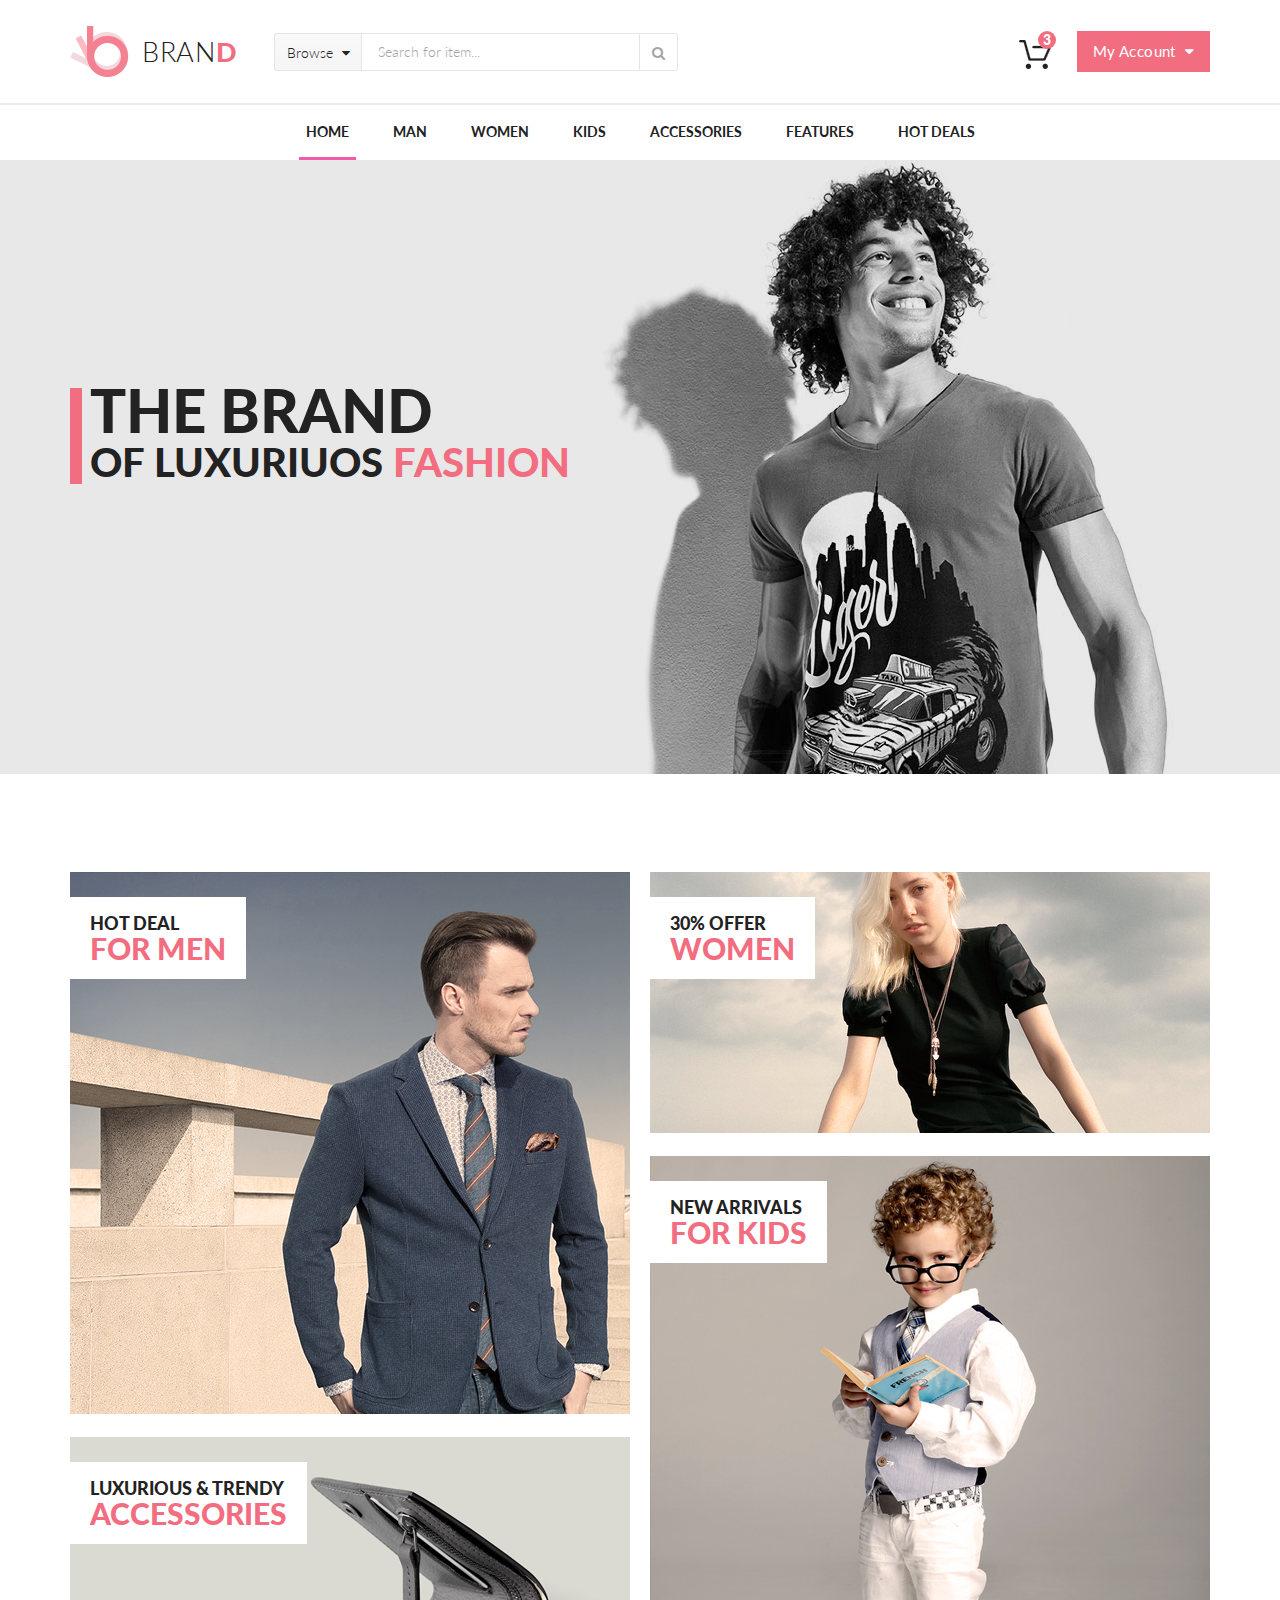
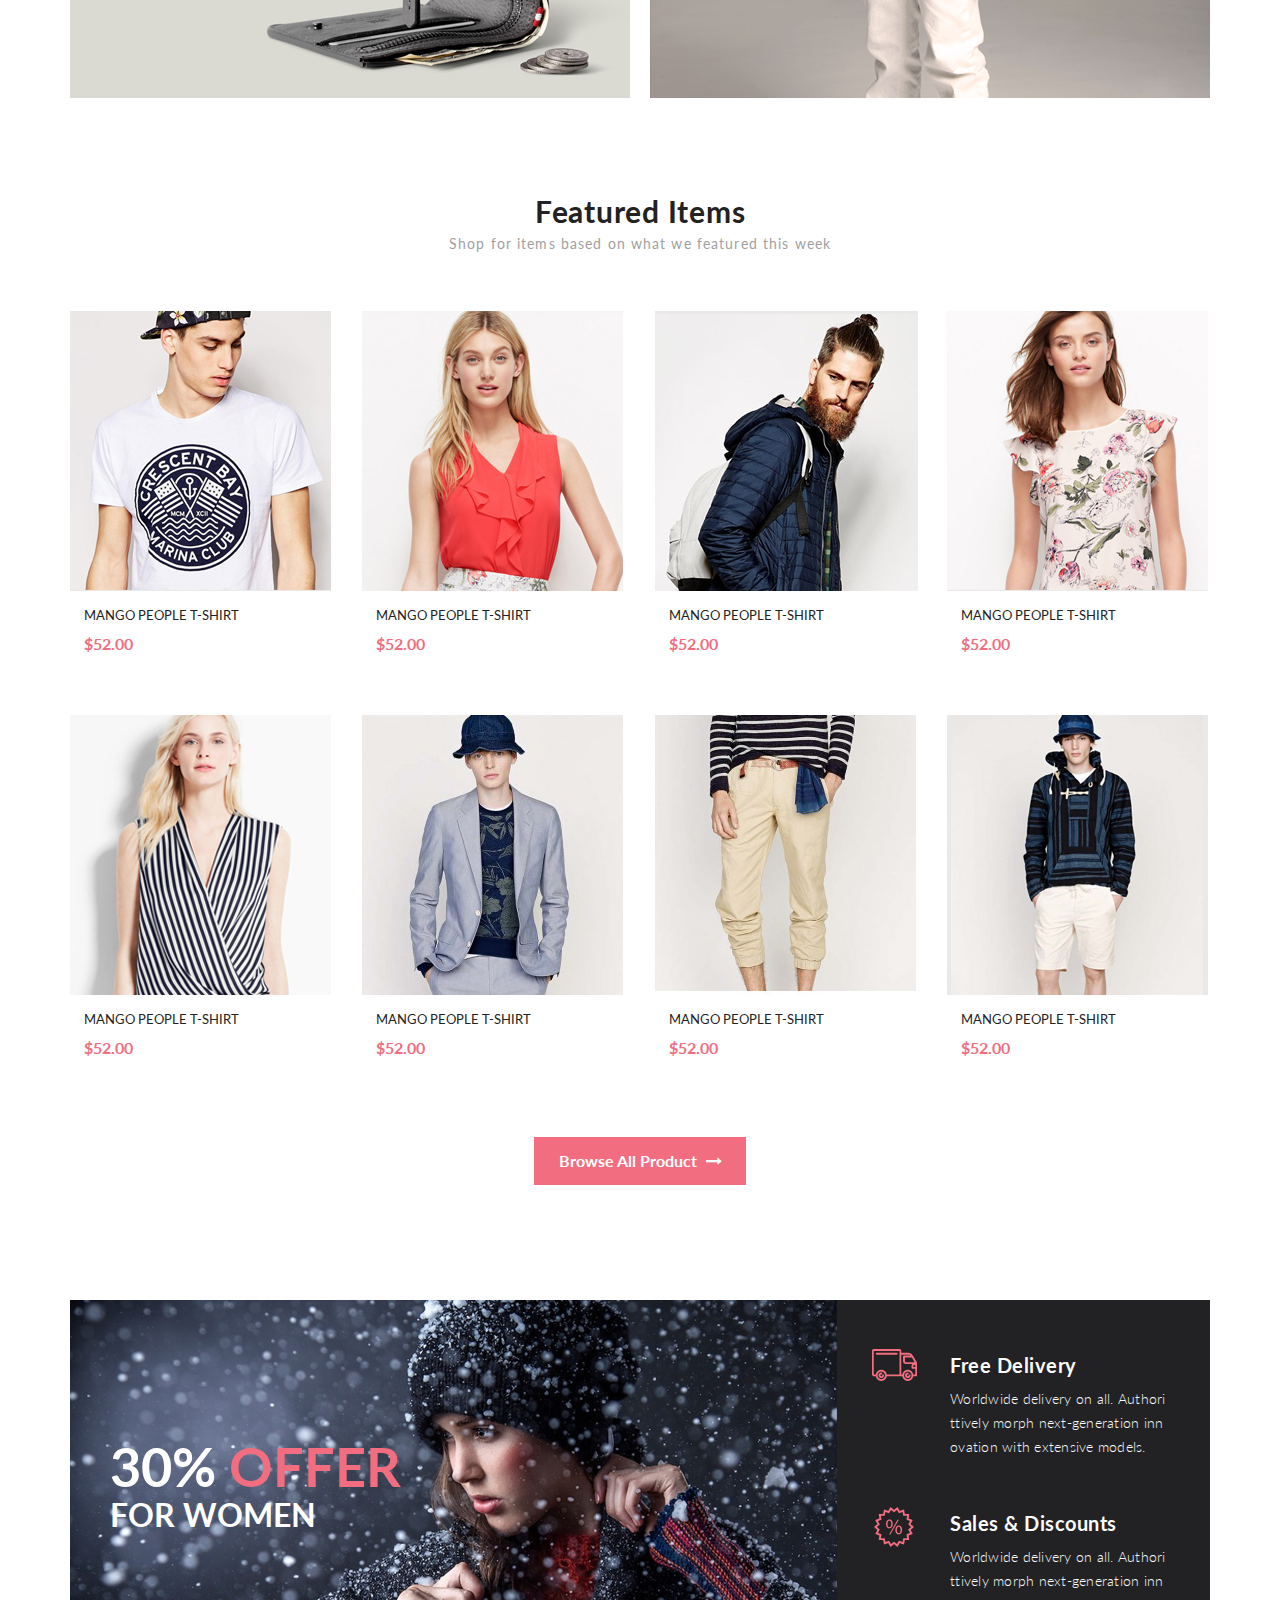
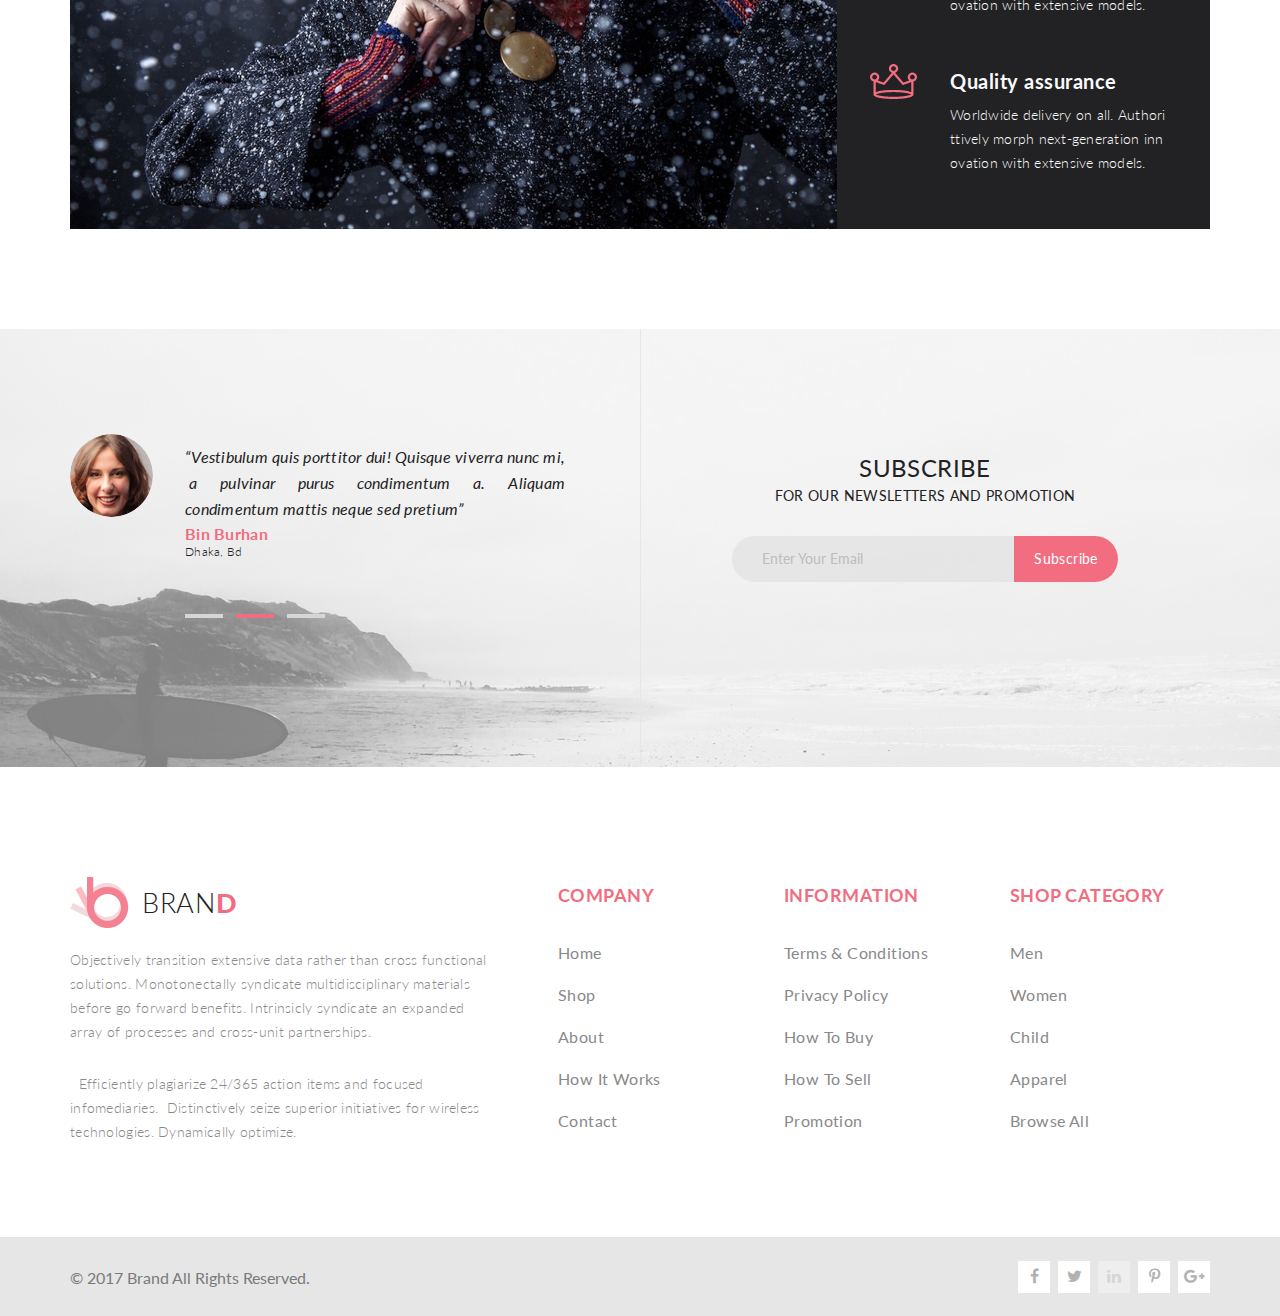
==== commit 8869f073: "заменил иконки на 2 спрайта" ====
--- a/lesson-2/index.html
+++ b/lesson-2/index.html
@@ -2,7 +2,7 @@
 <html lang="en">
 <head>
     <meta charset="UTF-8">
-    <title>Document</title>
+    <title>Index</title>
     <link rel="stylesheet" href="css/reset.css">
     <link rel="stylesheet" href="css/style.css">
     <link href="https://fonts.googleapis.com/css?family=Lato:300,400,400i,700,900" rel="stylesheet">
@@ -13,7 +13,7 @@
     <div class="container flex-box">
 
         <div class="search-block">
-            <a href="index.html" class="logo"><img src="img/logo.png" alt="BRAND">BRAN<span>D</span></a>
+            <a href="index.html" class="logo"><span class="spritelogo"></span> BRAN<span>D</span></a>
 
             <div class="choose-catalog">
                 <ul class="cat-popup">
@@ -32,7 +32,7 @@
             <a class="sb-search-btn" href="#"><i class="fa fa-search" aria-hidden="true"></i></a>
         </div>
         <div class="header-right">
-            <a class="shop-cart" href="#"><span class="cart-badge">3</span><img src="img/cart.png" alt="Shopping Cart"></a>
+            <a class="shop-cart" href="#"><span class="cart-badge">3</span><span class="spritecart"></span></a>
 
             <div class="acc_block">
                 <ul class="acc_menu">
@@ -129,9 +129,7 @@
                                              <div class="feature-item">
                                                  <div class="f-thmb">
                                                      <div class="hover-cart-btn">
-                                                         <a href="#" class="hover-add-to-cart"><img src="img/cart2.png"
-                                                                                                    alt="cart">Add to
-                                                             Cart</a>
+                                                         <a href="#" class="hover-add-to-cart"><span class="spritecart2"></span>Add to Cart</a>
                                                      </div>
                                                      <div class="overlay-bg"></div>
                                                      <div class="f-img"><img src="img/01.jpg" alt="mango people t-shirt">
@@ -147,7 +145,7 @@
                                             <div class="feature-item">
                                                 <div class="f-thmb">
                                                     <div class="hover-cart-btn">
-                                                        <a href="#" class="hover-add-to-cart"><img src="img/cart2.png" alt="cart">Add to Cart</a>
+                                                        <a href="#" class="hover-add-to-cart"><span class="spritecart2"></span>Add to Cart</a>
                                                     </div>
                                                     <div class="overlay-bg"></div>
                                                     <div class="f-img"><img src="img/08.jpg" alt=""></div>
@@ -231,7 +229,7 @@
                 <div class="feature-item">
                     <div class="f-thmb">
                         <div class="hover-cart-btn">
-                            <a href="#" class="hover-add-to-cart"><img src="img/cart2.png" alt="cart">Add to Cart</a>
+                            <a href="#" class="hover-add-to-cart"><span class="spritecart2"></span>Add to Cart</a>
                         </div>
                         <div class="overlay-bg"></div>
                         <div class="f-img"><img src="img/01.jpg" alt="mango people t-shirt"></div>
@@ -244,7 +242,7 @@
                 <div class="feature-item">
                     <div class="f-thmb">
                         <div class="hover-cart-btn">
-                            <a href="#" class="hover-add-to-cart"><img src="img/cart2.png" alt="cart">Add to Cart</a>
+                            <a href="#" class="hover-add-to-cart"><span class="spritecart2"></span>Add to Cart</a>
                         </div>
                         <div class="overlay-bg"></div>
                         <div class="f-img"><img src="img/02.jpg" alt=""></div>
@@ -257,7 +255,7 @@
                 <div class="feature-item">
                     <div class="f-thmb">
                         <div class="hover-cart-btn">
-                            <a href="#" class="hover-add-to-cart"><img src="img/cart2.png" alt="cart">Add to Cart</a>
+                            <a href="#" class="hover-add-to-cart"><span class="spritecart2"></span>Add to Cart</a>
                         </div>
                         <div class="overlay-bg"></div>
                         <div class="f-img"><img src="img/03.jpg" alt=""></div>
@@ -270,7 +268,7 @@
                 <div class="feature-item">
                     <div class="f-thmb">
                         <div class="hover-cart-btn">
-                            <a href="#" class="hover-add-to-cart"><img src="img/cart2.png" alt="cart">Add to Cart</a>
+                            <a href="#" class="hover-add-to-cart"><span class="spritecart2"></span>Add to Cart</a>
                         </div>
                         <div class="overlay-bg"></div>
                         <div class="f-img"><img src="img/04.jpg" alt=""></div>
@@ -283,7 +281,7 @@
                 <div class="feature-item">
                     <div class="f-thmb">
                         <div class="hover-cart-btn">
-                            <a href="#" class="hover-add-to-cart"><img src="img/cart2.png" alt="cart">Add to Cart</a>
+                            <a href="#" class="hover-add-to-cart"><span class="spritecart2"></span>Add to Cart</a>
                         </div>
                         <div class="overlay-bg"></div>
                         <div class="f-img"><img src="img/05.jpg" alt=""></div>
@@ -296,7 +294,7 @@
                 <div class="feature-item">
                     <div class="f-thmb">
                         <div class="hover-cart-btn">
-                            <a href="#" class="hover-add-to-cart"><img src="img/cart2.png" alt="cart">Add to Cart</a>
+                            <a href="#" class="hover-add-to-cart"><span class="spritecart2"></span>Add to Cart</a>
                         </div>
                         <div class="overlay-bg"></div>
                         <div class="f-img"><img src="img/06.jpg" alt=""></div>
@@ -309,7 +307,7 @@
                 <div class="feature-item">
                     <div class="f-thmb">
                         <div class="hover-cart-btn">
-                            <a href="#" class="hover-add-to-cart"><img src="img/cart2.png" alt="cart">Add to Cart</a>
+                            <a href="#" class="hover-add-to-cart"><span class="spritecart2"></span>Add to Cart</a>
                         </div>
                         <div class="overlay-bg"></div>
                         <div class="f-img"><img src="img/07.jpg" alt=""></div>
@@ -322,7 +320,7 @@
                 <div class="feature-item">
                     <div class="f-thmb">
                         <div class="hover-cart-btn">
-                            <a href="#" class="hover-add-to-cart"><img src="img/cart2.png" alt="cart">Add to Cart</a>
+                            <a href="#" class="hover-add-to-cart"><span class="spritecart2"></span>Add to Cart</a>
                         </div>
                         <div class="overlay-bg"></div>
                         <div class="f-img"><img src="img/08.jpg" alt=""></div>
@@ -345,7 +343,7 @@
                 class="scnd-str">for women</span></div>
         <ul class="advantages">
             <li class="advant-item">
-                <span class="ai-icon"><img src="img/ico1.png" alt="delivery"></span>
+                <span class="ai-icon"><span class="sprite-ico1"></span></span>
 
                 <div class="ai-snippet">
                     <h4>Free Delivery</h4>
@@ -353,7 +351,7 @@
                 </div>
             </li>
             <li class="advant-item">
-                <span class="ai-icon"><img src="img/ico2.png" alt="delivery"></span>
+                <span class="ai-icon"><span class="sprite-ico2"></span></span>
 
                 <div class="ai-snippet">
                     <h4>Sales & Discounts</h4>
@@ -361,7 +359,7 @@
                 </div>
             </li>
             <li class="advant-item">
-                <span class="ai-icon"><img src="img/ico3.png" alt="delivery"></span>
+                <span class="ai-icon"><span class="sprite-ico3"></span></span>
 
                 <div class="ai-snippet">
                     <h4>Quality assurance</h4>
@@ -371,7 +369,7 @@
         </ul>
     </div>
 </div>
-</div>
+
 <div class="testimonials test_bg">
     <div class="test_overlay">
         <hr class="test-delimeter">
@@ -403,7 +401,7 @@
     <div class="container">
         <div class="footer-widgets">
             <div class="fw-desc">
-                <span class="logo nopads"><img src="img/logo.png" alt="BRAND">BRAN<span>D</span></span>
+                <span class="logo nopads"><span class="spritelogo"></span>BRAN<span>D</span></span>
 
                 <div class="desc-text"><p>Objectively transition extensive data rather than cross functional solutions.
                     Monotonectally syndicate multidisciplinary materials before go forward benefits. Intrinsicly
--- a/lesson-2/css/style.css
+++ b/lesson-2/css/style.css
@@ -37,6 +37,20 @@
     align-content: center;
     align-items: center;
 }
+
+.sprite-ico3, .sprite-ico1, .sprite-ico2
+{ display: inline-block; background: url('../img/sprite-icons.png') no-repeat; overflow: hidden; text-indent: -9999px; text-align: left; }
+
+.sprite-ico3 { background-position: -1px -0px; width: 49px; height: 35px; }
+.sprite-ico1 { background-position: -1px -36px; width: 46px; height: 33px; }
+.sprite-ico2 { background-position: -1px -70px; width: 40px; height: 42px; }
+
+.spritelogo, .spritecart, .spritecart2
+{ display: inline-block; background: url('../img/sprite-logo.png') no-repeat; overflow: hidden; text-indent: -9999px; text-align: left; }
+
+.spritelogo { background-position: -1px -0px; width: 59px; height: 51px; }
+.spritecart { background-position: -1px -52px; width: 33px; height: 30px; }
+.spritecart2 { background-position: -35px -52px; width: 24px; height: 23px; }
 
 .logo, .search-block, .header-right {
     display: flex;
@@ -83,7 +97,7 @@
     margin-right: 37px;
 }
 
-.logo img {
+.logo .spritelogo {
     margin-right: 13px;
 }
 
@@ -96,7 +110,7 @@
 .acc_block, .choose-catalog {
     display: inline-block;
     position: relative;
-    z-index: 10;
+    z-index: 1000;
     overflow: hidden;
 }
 
@@ -340,7 +354,7 @@
 }
 
 .nav {
-    z-index: 5;
+    z-index: 500;
 }
 
 .nav > ul {
@@ -382,7 +396,7 @@
     width: 100%;
     position: relative;
     margin-bottom: 1px;
-    z-index: 9;
+    z-index: 900;
 }
 
 .has-submenu {
@@ -419,6 +433,8 @@
     align-content: flex-start;
     background-color: #fcfcfc;
     padding: 20px 0;
+    max-width: 1600px;
+    margin: 0 auto;
 }
 
 .mm-cat-header {
